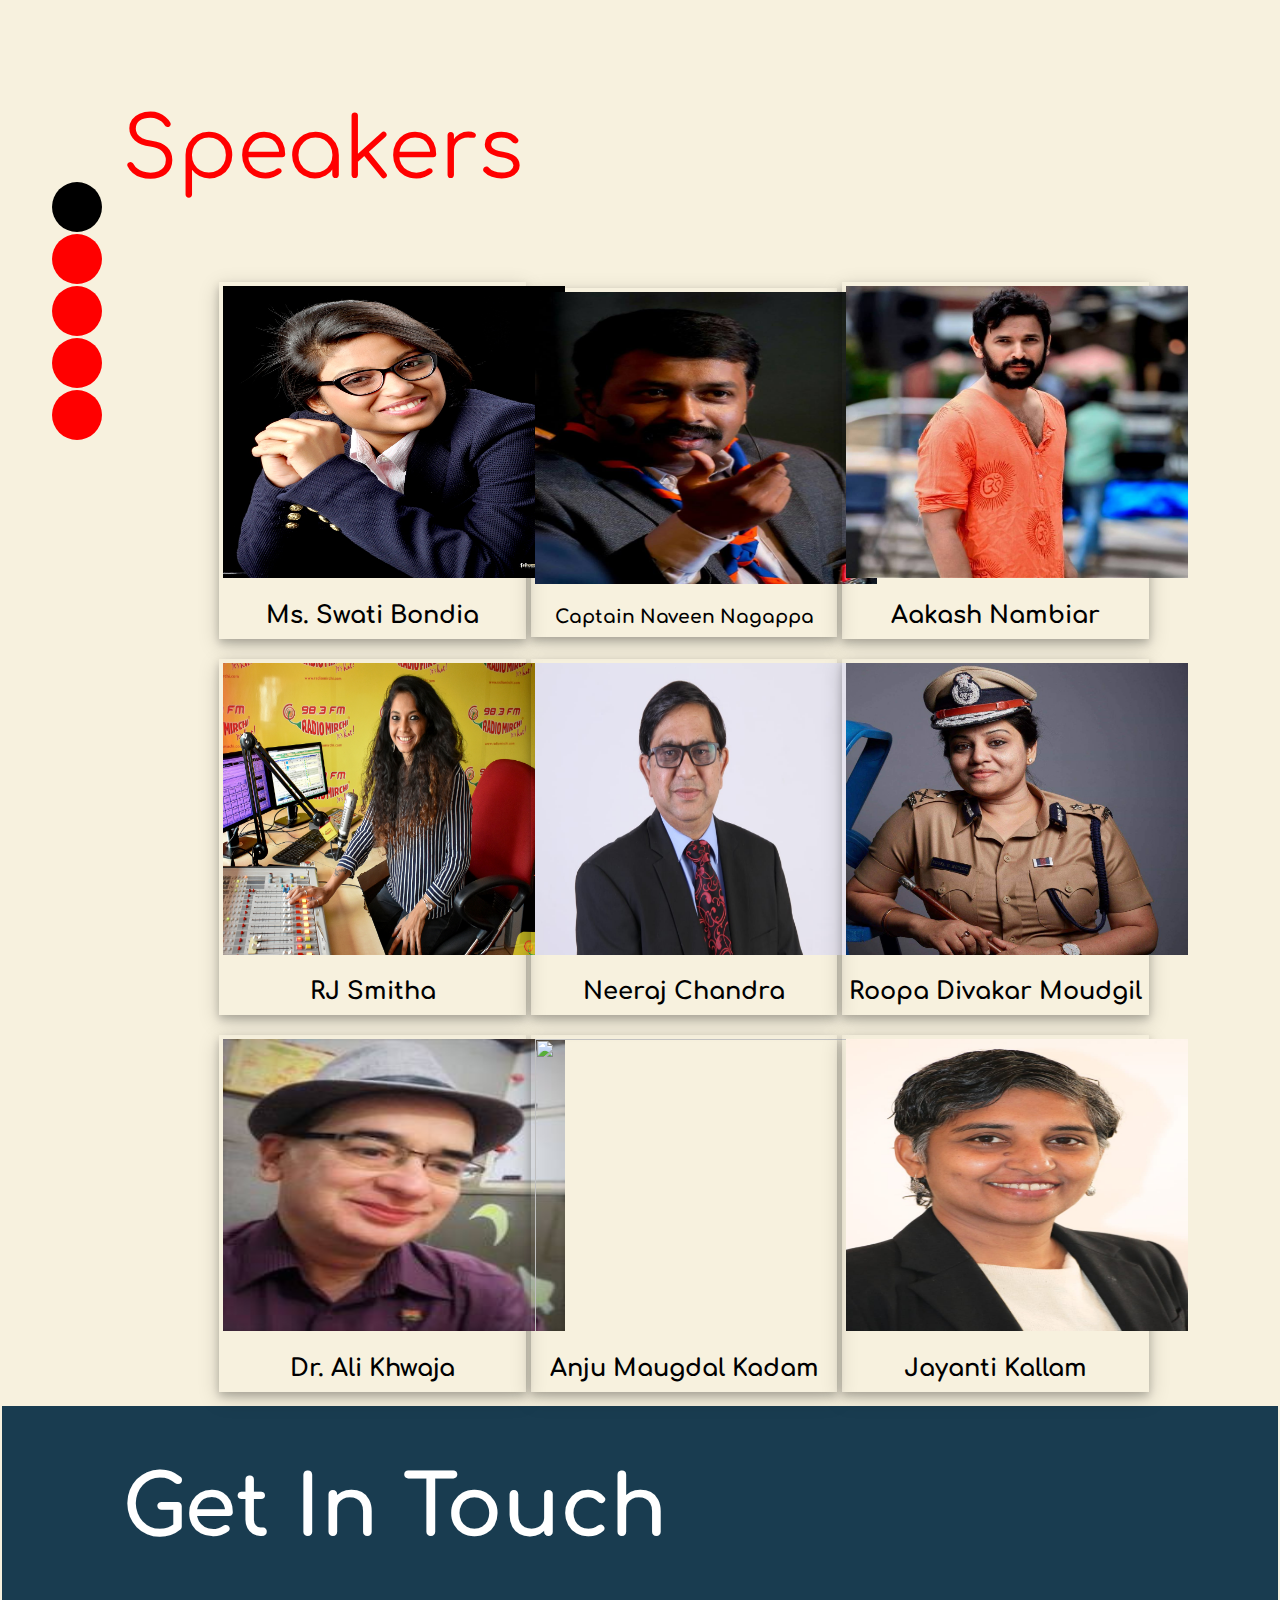
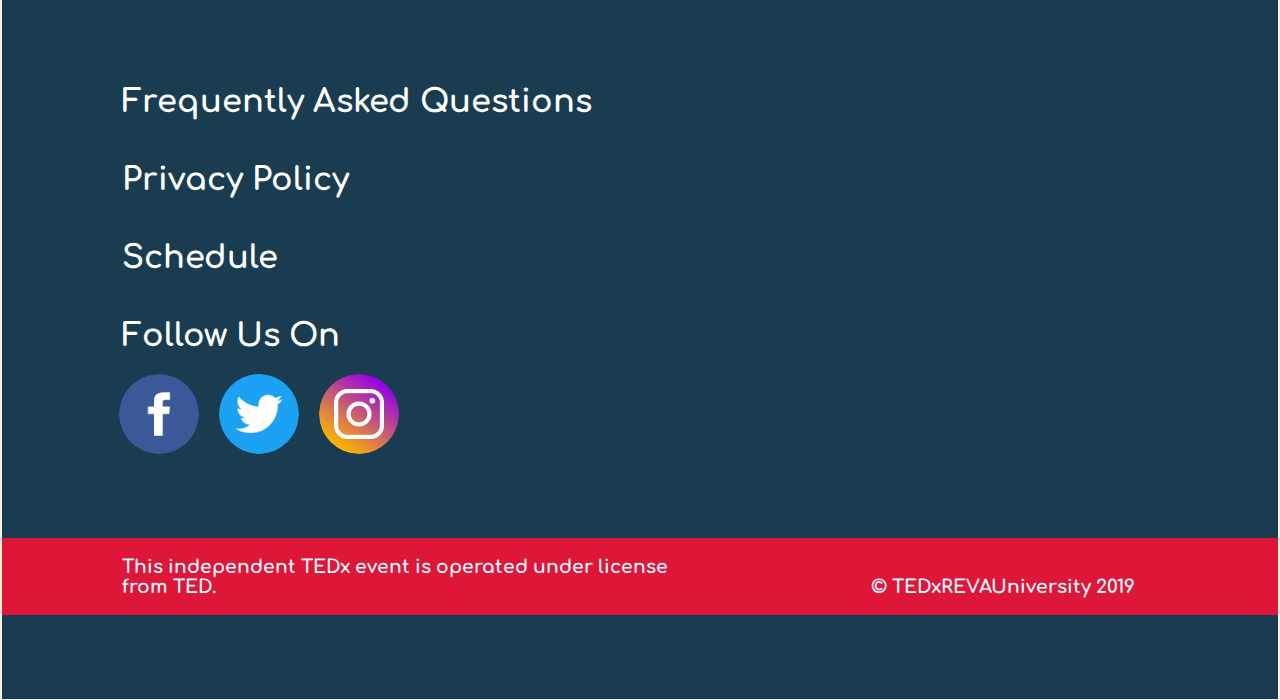
==== speakers.html @ 3bbbbd0c "Aligned Items In Speakers Page" ====
<html>
    <head>
    <meta name="viewport" content="width=device-width, initial-scale=1.0">
    <title>MARS</title>
    <link href="mars.css" rel="stylesheet" type="text/css">
    <link href="extrastyle.css" rel="stylesheet" type="text/css">
    <link href="https://fonts.googleapis.com/css?family=Comfortaa" rel="stylesheet">
    <script>
        var counter=0;
        function sidenavfunc(){
            counter++;
            if(counter%2==0)
                hidesidenav();
            else
                showsidenav();
        }
        function showsidenav(){
            document.getElementById("nav1").style.display=("block");
            document.getElementById("switch").innerHTML=("X");
        }
        function hidesidenav(){
            document.getElementById("nav1").style.display=("none");
            document.getElementById("switch").innerHTML=("=");
        }
    </script>
    </head>
    <body onload="hidesidenav();" style="background:#f7f1de">
        <div class="floatnav">
            <a href="https://www.townscript.com/e/tedxrevauniversity-433121"><button class="floattab booknow">Book Now</button></a>
            <a href="sponsors.html"><button class="floattab">Sponsors</button></a>
            <a href="index.html"><button class="floattab">Home</button></a>
            <a href="team.html"><button class="floattab">Team</button></a>
            <a href="#contact"><button class="floattab">Contact Us</button></a>
        </div>
        <div class="sidenav inverted">
            <div class="row"><span class="left">&nbsp;&nbsp;</span><button id="switch" class="mico inverted left" onclick="sidenavfunc();">=</button>        
            </div>
            <div id="nav1" class="row">
                <a href="sponsors.html"><div class="mtab">Sponsors</div></a>
                <a href="index.html"><div class="mtab" onclick="hidesidenav();">Home</div></a>
                <a href="team.html"><div class="mtab" onclick="hidesidenav();">Team</div></a>
                <a href="#contact"><div class="mtab" onclick="hidesidenav();">Contact Us</div></a>                       
            </div>
        </div>
        <section class="fullscreen" id="speakers"><br>
            <p class="heading padleft red">Speakers</p>
            <div class="col large2"></div>
            <div class="col large3">
                <div class="polaroid">
                    <img src="img/speakers/SwatiBondia.jpg" class="person">
                    <h2 style="text-align:center; padding-bottom: 10px;">Ms. Swati Bondia</h2>
                </div>
            </div>
            <div class="col large3">
                <div class="polaroid">
                    <img src="img/speakers/CaptainNaveen.jpg" class="person">
                    <h3 style="text-align:center; padding-bottom: 10px;">Captain Naveen Nagappa</h3>
                </div>
            </div>
            <div class="col large3">
                <div class="polaroid">
                    <img src="img/speakers/aakash.jpg" class="person">
                    <h2 style="text-align:center; padding-bottom: 10px;">Aakash Nambiar</h2>
                </div>
            </div>


            <div class="col large2"></div>
            <div class="col large3">
                <div class="polaroid">
                    <img src="img/speakers/RJSmitha.PNG" class="person">
                    <h2 style="text-align:center; padding-bottom: 10px;">RJ Smitha</h2>
                </div>
            </div>
            <div class="col large3">
                <div class="polaroid">
                    <img src="img/speakers/neerajchandra.jpeg" class="person">
                    <h2 style="text-align:center; padding-bottom: 10px;">Neeraj Chandra</h2>
                </div>
            </div>
            <div class="col large3">
                <div class="polaroid">
                    <img src="img/speakers/RoopaDivakar.jpeg" class="person">
                    <h2 style="text-align:center; padding-bottom: 10px;">Roopa Divakar Moudgil</h2>
                </div>
            </div>


            <div class="col large2"></div>
            <div class="col large3">
                <div class="polaroid">
                    <img src="img/speakers/dr.alikhwaja.jpeg" class="person">
                    <h2 style="text-align:center; padding-bottom: 10px;">Dr. Ali Khwaja</h2>
                </div>
            </div>
            <div class="col large3">
                <div class="polaroid">
                    <img src="img/speakers/AnjuMaudgalKadam.jpg" class="person">
                    <h2 style="text-align:center; padding-bottom: 10px;">Anju Maugdal Kadam</h2>
                </div>
            </div>
            <div class="col large3">
                <div class="polaroid">
                    <img src="img/speakers/jayanti.jpeg" class="person">
                    <h2 style="text-align:center; padding-bottom: 10px;">Jayanti Kallam</h2>
                </div>
            </div>
        </section>
        

        <section class="fullscreen primary" id="contact">
                <h1 class="heading padleft">Get In Touch</h1>
                <div class="col large6">
                    <a href="faq.pdf"><h1 class="padleft" style="color:#FFF;">Frequently Asked Questions</h1><br></a>
                    <a href="faq.pdf"><h1 class="padleft" style="color:#FFF;">Privacy Policy</h1></a><br>
                    <h1 class="padleft" style="color:#FFF;">Schedule</h1><br>
                    <h1 class="padleft" style="color:#FFF;">Follow Us On</h1><br>
                    <div class="col large2"></div>
                    &nbsp;&nbsp;<div class="col"><img src="img/fb.png" class="followicon" /></div>&nbsp;&nbsp;&nbsp;
                    <div class="col"><img src="img/tw.png" class="followicon" /></div>&nbsp;&nbsp;&nbsp;
                    <div class="col"><img src="img/ig.png" class="followicon" /></div>
                </div>
                <div class="col large6">            
                    <div class="padleft">
                        <iframe src="https://www.google.com/maps/embed?pb=!1m14!1m8!1m3!1d15542.89373821591!2d77.6346617!3d13.1166989!3m2!1i1024!2i768!4f13.1!3m3!1m2!1s0x0%3A0xdee225fe28f600f6!2sREVA+University!5e0!3m2!1sen!2sin!4v1522677320198" style="border: none; border-radius:10px; height: 50%; width: 100%; " allowfullscreen="yes"></iframe>
                     </div>
                </div><br><br><br><br>
                <div class="alert" style="margin-top:2%">
                <div class="col large7">
                        <h3 style="color: aliceblue" class="padleft">This independent TEDx event is operated under license from TED.</h3>
                </div>
                <div class="col large4">
                        <h3 style="color: aliceblue" class="padleft">&copy; TEDxREVAUniversity 2019</h3>
                </div>
                </div>
        </section>
        <a href="https://www.townscript.com/e/tedxrevauniversity-433121"><img class="bnbut" src="img/tick.png" /></a>


        
    </body>
</html>
---- mars.css ----
*{
    box-sizing: border-box;
    transition: 300ms;
    font-family: 'Comfortaa', cursive;
}

body{ background: #fdfde8; }

.inverted{background: #000; color: #FFF;}
.primary{ background: #193c50; color: #ffe100; }
.secondary{ background: #26a69a; color: #ffe100; }
.alert{ background: #de1738; color: #fff; }
.success{ background: #008000; color: #FFF; }
.fullscreen{
    width: 101%;
    min-height: 101%;
    margin: -0.5%;
}

.right{float: right;}
.left{float: left;}
.row{
    margin-left: auto;
    margin-right: auto;
    width: 96%;
    overflow-y: hidden;
}

.col{display: inline-block;}

@media (max-width: 500px) {
    .large1,.large2,.large3,.large4,.large5,.large6,.large7,.large8,.large9,.large10,.large11,.large12{width: 100%; }
    .fullscreen{
        min-width: 104%;
        height: auto;
        margin:-2%;
    }
}

@media (min-width: 501px) and (max-width: 1000px) {
    .row{display: flex;}
    .large1,.large2{width: 15%; flex: 0;}
    .large3,.large4{width: 30%; }
    .large5,.large6{width: 45%; }
    .large7,.large8{width: 60%; }
    .large9,.large10{width: 85%; }
    .large11,.large12{width: 95%; }
}

@media (min-width: 1000px) {
    .row{display: flex;}
    .large1{width: 8.33333%; }
    .large2{width: 16.66667%; }
    .large3{width: 24%; }
    .large4{width: 30%; }
    .large5{width: 41.66667%; }
    .large6{width: 48%; }
    .large7{width: 58.33333%; }
    .large8{width: 66.66667%; }
    .large9{width: 73%; }
    .large10{width: 83.33333%; }
    .large11{width: 91.66667%; }
    .large12{width: 96%; }
}


label{
    font-weight: 600;
}

input[type=text],input[type=number],input[type=password]{
    border-top: none;
    border-left: none;
    border-right: none;
    border-bottom: 2px solid #193c50;
    width: 80%;
    font-size: 20px;
    background: transparent;
}

input[type=text]:focus,input[type=number]:focus,input[type=password]:focus{
    background: transparent;
    border-bottom: 2px solid #ffe100;
}

select{
    border-top: none;
    border-left: none;
    border-right: none;
    border-bottom: 2px solid #193c50;
    font-size: 16px;
    background: transparent;
}
select.date{ width: 60px; }
select.month{ width: 80px; }
select.year{ width: 65px; }

.check{
    display: block;
    position: relative;
    user-select: none;
}

.check input{
    z-index: 1;
    opacity: 0;
    position: absolute;
    cursor: pointer;
    width: 22px;
    height: 22px;
}

.checkmark{
    color: transparent;
    z-index: 0;
    display: inline-block;
    position: absolute;
    width: 25px;
    height: 25px;
    border: 2px solid #193c50;
}

.check input:checked ~ .checkmark{
    background: #193c50;
    color: #ffe100;
    font-weight: bold;
    border: 2px solid #ffe100;
}

.radiomark{
    color: transparent;
    z-index: 0;
    display: inline-block;
    position: absolute;
    width: 25px;
    height: 25px;
    border-radius: 90px;
    border: 2px solid #193c50;
}

.check input:checked ~ .radiomark{
    background: #193c50;
    color: #ffe100;
    font-weight: bold;
    border: 2px solid #ffe100;
}

.switch{
    width: 50px;
    height: 25px;
    background: #eee;
    border: 2px solid #193c50;
}

.switch input{
    z-index: 1;
    opacity: 0;
    position: absolute;
    cursor: pointer;
    width: 48px;
}

.toggle{
    position: absolute;
    background: #ffe100;
    z-index: 0;
    display: inline-block;
    width: 20px;
    height: 18px;
    margin-top: 1px;
    margin-left: 1px;
}

.switch input:checked ~ .toggle{
    background: #193c50;
    transform: translateX(22px);
}

button{
    border: none;
    border-radius: 3px;
    display: block;
}
button.primary:focus{
    border: 2px dashed #193c50 ;
    background: #26a69a ;
    color: #000 ;
}
button.secondary:focus{
    border: 2px dashed #000 ;
    color: #000 ;
    background: #ffe100 ;
}
button.alert:hover{
  border: 2px solid red;
  background: #FFF;
  color: red;
}

.small{ min-width: 80px; height: 40px; font-size: 16px;}
.large{ min-width: 160px; height: 80px; font-size: 32px;}
.circular{ border-radius: 90px;}

.tab{
    border-radius: 0;
    border: none;
    width:100px;
    height: 50px;
    font-size: 24px;
}
.tab:hover{
    border: 2px dashed #ffe100;
}
.tab.active{
    background: #ffe100;
    color: #000;
}
button.primary.tab:focus{
    background: #ffe100;
    color: #000;
}
.floattab{
    border-radius: 360px;
    border: none;
    height: 50px;
    font-size: 4px;
    min-width: 50px;
    background: red;
    color: red;
    margin: 2px;
}
.floattab.booknow{
    background: #000;
    color: #000;
}
.floattab:hover{
    font-size: 24px;
    color: wheat;
    box-shadow: 0 4px 8px 0 rgba(0, 0, 0, 0.2), 0 6px 20px 0 rgba(0, 0, 0, 0.19);
}
@media (min-width: 700px) {
    .topnav{
        position: fixed;
        top:0;
        z-index: 9;
        margin-left: -1%;
        width: 100.38%;
        background: transparent;
        height: 60px;
        padding-top: 5px;
    }
    .tab.menu{color: #FFF;}
    .sidenav{display: none;}
    .floatnav{
        position : fixed;
        z-index: 2;
        left: 50px;
        top: 20%;
    }
}
@media (max-width: 700px) {
    .topnav,.floatnav{display: none;}
    li{ list-style-type: none; }
    .sidenav{
        position: fixed;
        top:0;
        z-index: 9;
        margin-left: -2.5%;
        width: 100.5%;
    }
    .mico{
        width: 50px;
        height: 50px;
        margin-right: 2%;
        background: transparent;
    }
    .mico input{
    z-index: 1;
    opacity: 0;
    position: absolute;
    cursor: pointer;
    width: 50px;
    height: 50px;
    }
    #nav1{
        display: none;
        padding: 20px;
        font-size: 28px;
        padding-bottom: 100%;
        text-align: center;
    }
    .mtab{
        padding: 5px;
    }
}

.xlarge{
    min-width: 250px;
    height: 80px;
    font-size: 36px;
}

.center{
    display: block;
    margin: auto;
}
.followicon{
    width: 80px;
    height: 80px;
    border-radius: 100%;

}
a,a:visited,a:active{color:initial; text-decoration:none;}

.polaroid{
    display: block;
    margin: auto;
    width: 100%;
    box-shadow: 0 4px 8px 0 rgba(0, 0, 0, 0.2), 0 6px 20px 0 rgba(0, 0, 0, 0.19);
}
.polaroid:hover{
    box-shadow: 0 8px 16px 0 rgba(0, 0, 0, 0.2), 0 12px 40px 0 rgba(0, 0, 0, 0.19);
}
.person{
    height: 300px;
    width: 350px;
    display: block;
    margin: auto;
    padding: 4px;
}
.name{
    padding: 4px;
    display: inline;
    margin: 4px;
}
.name:hover{
    background: red;
    color: #FFF;
}
.overlaycontainer:hover .overlay{
    display: block;
    opacity: 1;
    transition: 300ms;
}
.overlaycontainer{
  height:300px;
  width: 350px;
  position: relative;
}
.overlay{
  opacity: 0;
  position: absolute;
  left:0;
  right: 0;
  top:0;
  bottom: 0;
  background: #000;
  color: #FFF;
  width: inherit;
  height: inherit;
  transition: 300ms;
}
.modalcontainer{
    height: 100%;
    width: 100%;
    position: fixed;
    top: 0;
    left: 0;
    z-index: 10;
    background: #000;
    color: #FFF;
    display: none;
}
.modal{
  position: absolute;
  left:0;
  right: 0;
  top:0;
  bottom: 0;
  background: #000;
  color: #FFF;
  width: 80%;
  height: 88%;
  margin: auto;
  transition: 300ms;
}
---- extrastyle.css ----
.padleft{
        margin-left: 120px;
        display: inline-block;
        width: 80%;
    }
    .heading{
        font-size: 84px;
        color: #FFF;
        display: inline-block;
    }        
    .date{
        border: #FFF solid 4px;
        color: white;
        font-size: 48px;
        width: 500px;
        text-align: center;
    }

@media (max-width: 700px) {
    .bnbut{
        position: fixed;
        bottom: 40px;
        right: 20px;
        background: red;
        border-radius: 100%;
        height:80px;
        width:80px;
    }
    .date{
        border: #FFF solid 4px;
        color: white;
        font-size: 28px;
        width: 60%;
        text-align: center;
    }    
    .padleft{
        margin-left: 10px;
    }
    .heading{
        font-size: 36px;
        color: #FFF;
        display: inline-block;
    }
}
.bnbut{display: none;}
    #home{
    background: url('img/ted1.jpg');
    background-attachment: fixed;
    height: 104%;
}
.heading.red{
    color: red;
}
.description{
    font-size: 24px;
}
.slideshow-container {
    position: relative;
  }
  
  /* Slides */
  .mySlides {
    display: none;
  }
  
  /* Next & previous buttons */
  .prev, .next {
    cursor: pointer;
    position: absolute;
    top: 50%;
    width: auto;
    margin-top: -30px;
    padding: 16px;
    color: #888;
    font-weight: bold;
    font-size: 20px;
    border-radius: 0 3px 3px 0;
    user-select: none;
  }
  
  /* Position the "next button" to the right */
  .next {
    position: absolute;
    right: 0;
    border-radius: 3px 0 0 3px;
    background: #000;
    color: red;
  }
  
  /* On hover, add a black background color with a little bit see-through */
  .prev:hover, .next:hover {
    background-color: #000;
    color: red;
  }
  
  /* The dot/bullet/indicator container */
  .dot-container {
    text-align: center;
    padding: 20px;
  }
  
  /* The dots/bullets/indicators */
  .dot {
    cursor: pointer;
    height: 15px;
    width: 15px;
    margin: 0 2px;
    background-color: #bbb;
    border-radius: 50%;
    display: inline-block;
    transition: background-color 0.6s ease;
  }
  
  /* Add a background color to the active dot/circle */
  .active, .dot:hover {
    background-color: #717171;
  }
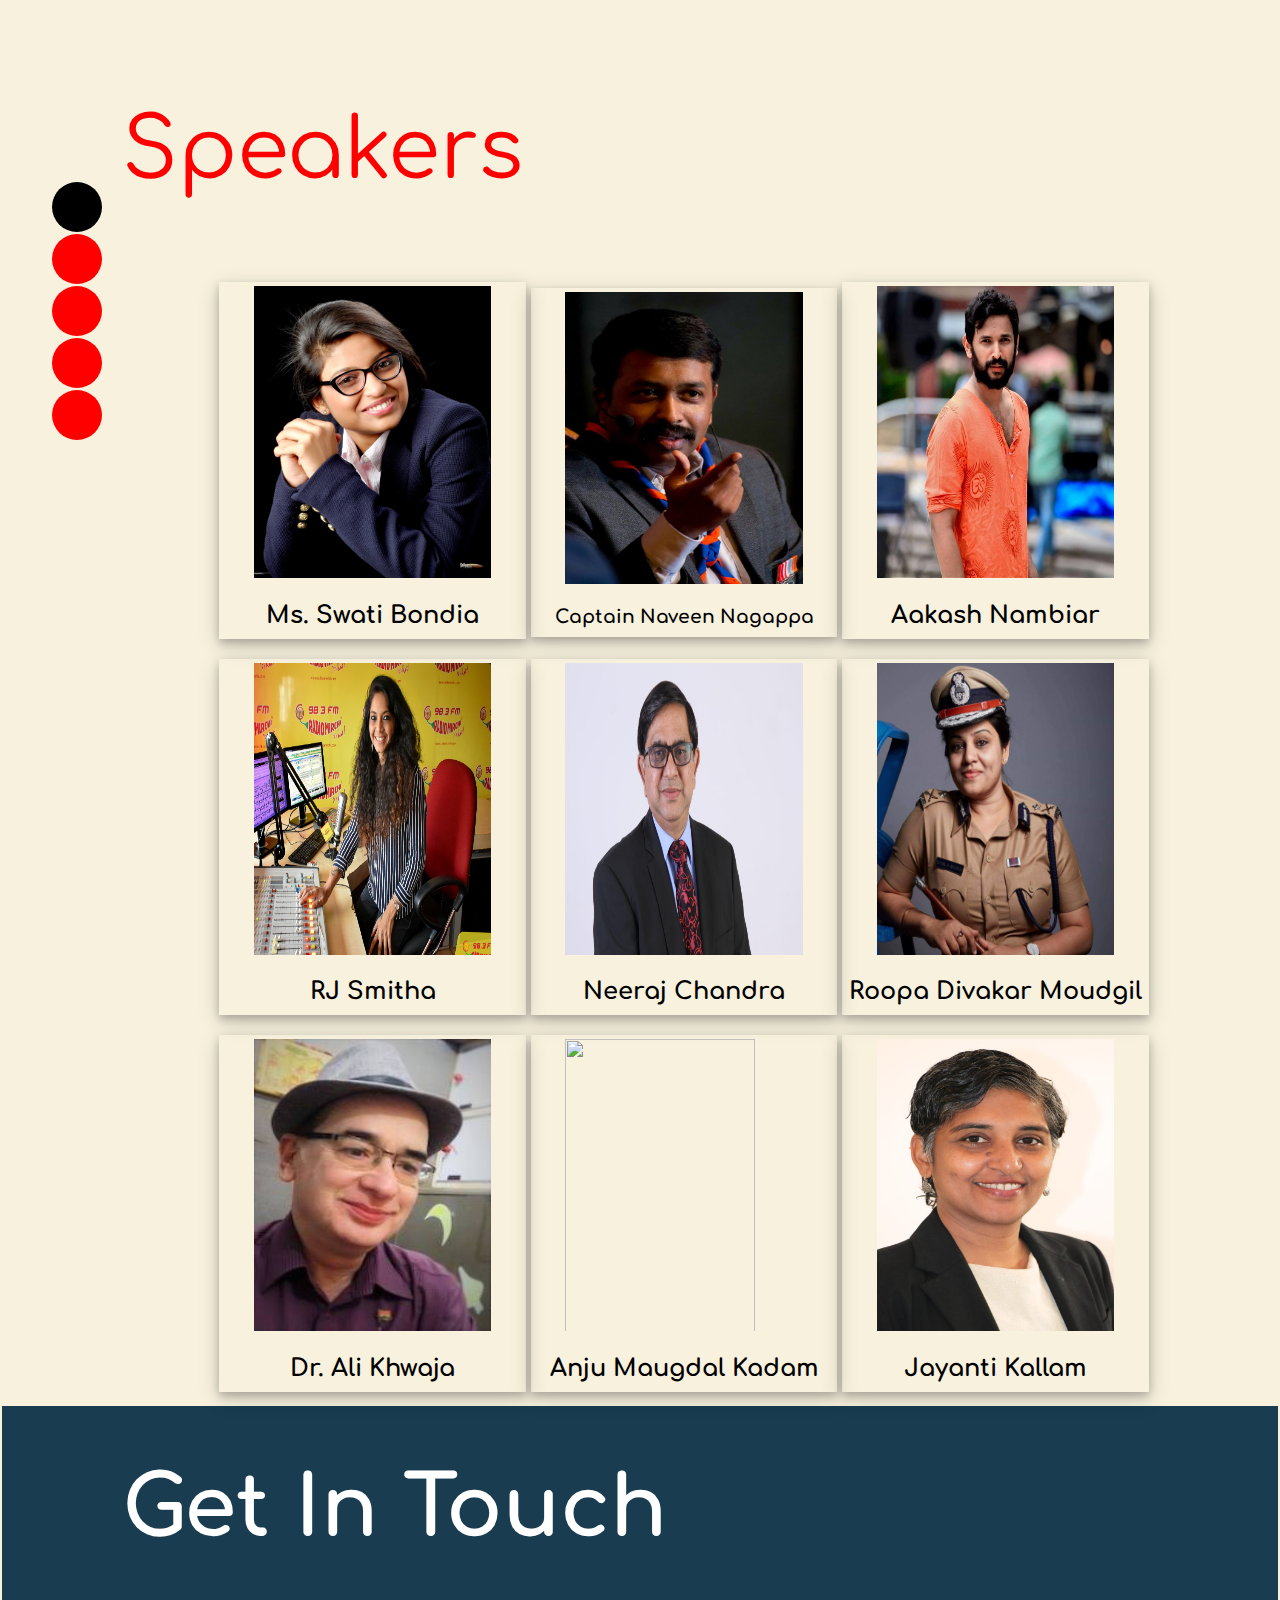
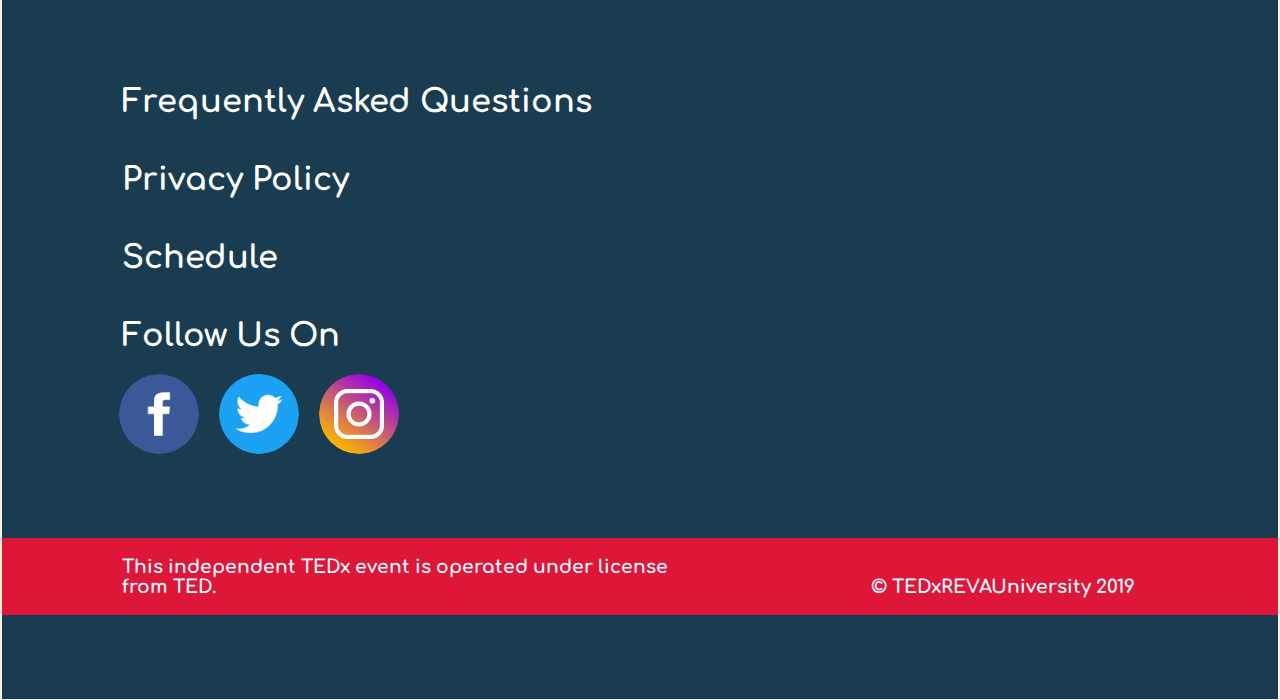
==== commit 225b9aa8: "Updated Title Of Webpages" ====
--- a/speakers.html
+++ b/speakers.html
@@ -1,7 +1,7 @@
 <html>
     <head>
     <meta name="viewport" content="width=device-width, initial-scale=1.0">
-    <title>MARS</title>
+    <title>TEDxREVAUniversity</title>
     <link href="mars.css" rel="stylesheet" type="text/css">
     <link href="extrastyle.css" rel="stylesheet" type="text/css">
     <link href="https://fonts.googleapis.com/css?family=Comfortaa" rel="stylesheet">
@@ -33,7 +33,7 @@
             <a href="#contact"><button class="floattab">Contact Us</button></a>
         </div>
         <div class="sidenav inverted">
-            <div class="row"><span class="left">&nbsp;&nbsp;</span><button id="switch" class="mico inverted left" onclick="sidenavfunc();">=</button>        
+            <div class="row"><span class="left">&nbsp;&nbsp;</span><button id="switch" style="font-size:28px;" class="mico inverted left" onclick="sidenavfunc();">=</button>        
             </div>
             <div id="nav1" class="row">
                 <a href="sponsors.html"><div class="mtab">Sponsors</div></a>
--- a/mars.css
+++ b/mars.css
@@ -34,6 +34,7 @@
         min-width: 104%;
         height: auto;
         margin:-2%;
+        padding: 15px;
     }
 }
 
@@ -323,7 +324,7 @@
 }
 .person{
     height: 300px;
-    width: 350px;
+    width: 80%;
     display: block;
     margin: auto;
     padding: 4px;
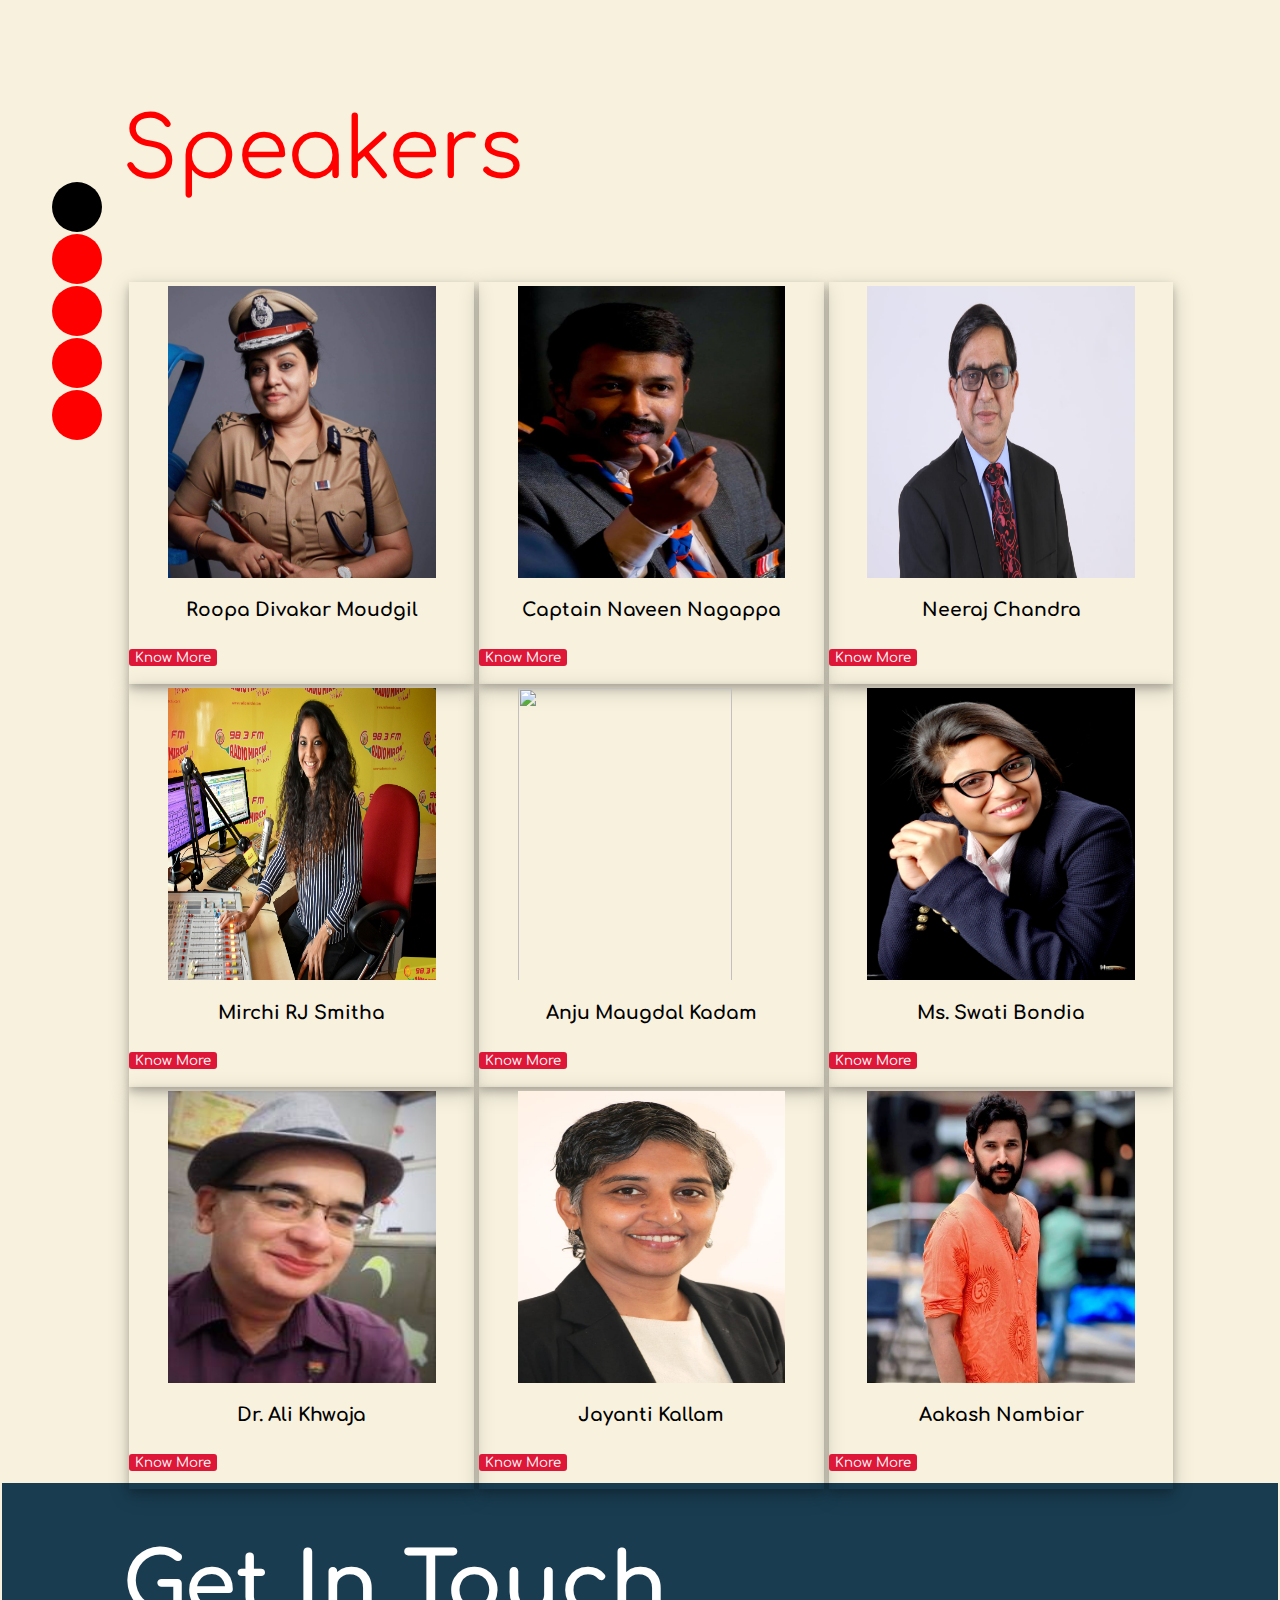
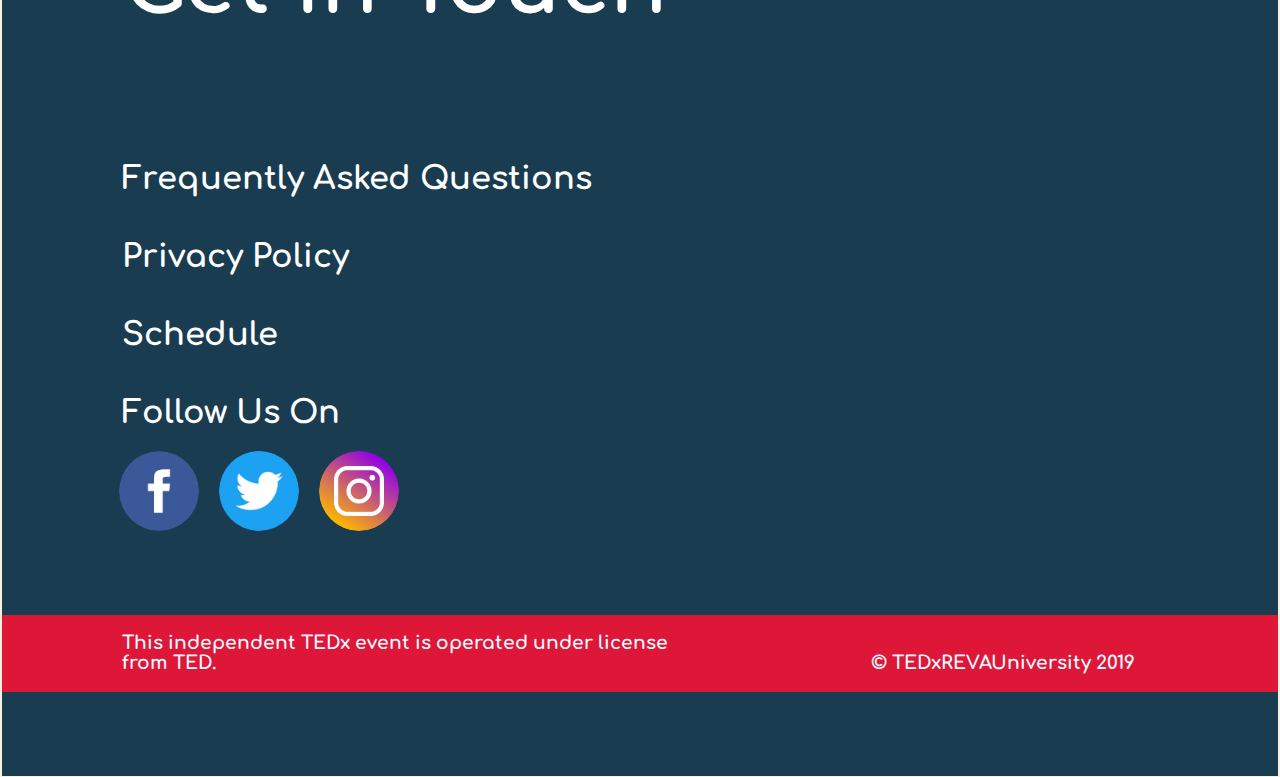
==== commit 61cae2c2: "Updated Links and added Landing Page" ====
--- a/speakers.html
+++ b/speakers.html
@@ -1,5 +1,6 @@
 <html>
     <head>
+    <link rel="shortcut icon" href="ted.png"/>
     <meta name="viewport" content="width=device-width, initial-scale=1.0">
     <title>TEDxREVAUniversity</title>
     <link href="mars.css" rel="stylesheet" type="text/css">
@@ -23,90 +24,101 @@
             document.getElementById("switch").innerHTML=("=");
         }
     </script>
+    <script src="speakersinfo.js"></script>
     </head>
     <body onload="hidesidenav();" style="background:#f7f1de">
         <div class="floatnav">
             <a href="https://www.townscript.com/e/tedxrevauniversity-433121"><button class="floattab booknow">Book Now</button></a>
             <a href="sponsors.html"><button class="floattab">Sponsors</button></a>
-            <a href="index.html"><button class="floattab">Home</button></a>
+            <a href="home.html"><button class="floattab">Home</button></a>
             <a href="team.html"><button class="floattab">Team</button></a>
             <a href="#contact"><button class="floattab">Contact Us</button></a>
         </div>
         <div class="sidenav inverted">
-            <div class="row"><span class="left">&nbsp;&nbsp;</span><button id="switch" style="font-size:28px;" class="mico inverted left" onclick="sidenavfunc();">=</button>        
+            <div class="row"><span class="left">&nbsp;&nbsp;</span><button id="switch" style="font-size:28px;" class="mico inverted left" onclick="sidenavfunc();">=</button>
             </div>
             <div id="nav1" class="row">
                 <a href="sponsors.html"><div class="mtab">Sponsors</div></a>
-                <a href="index.html"><div class="mtab" onclick="hidesidenav();">Home</div></a>
+                <a href="home.html"><div class="mtab" onclick="hidesidenav();">Home</div></a>
                 <a href="team.html"><div class="mtab" onclick="hidesidenav();">Team</div></a>
-                <a href="#contact"><div class="mtab" onclick="hidesidenav();">Contact Us</div></a>                       
+                <a href="#contact"><div class="mtab" onclick="hidesidenav();">Contact Us</div></a>
             </div>
         </div>
         <section class="fullscreen" id="speakers"><br>
             <p class="heading padleft red">Speakers</p>
-            <div class="col large2"></div>
-            <div class="col large3">
+
+            <div style="display:block; margin-left:auto; width: 90%;">
+                <div class="col large4">
+                    <div class="polaroid">
+                        <img src="img/speakers/RoopaDivakar.jpeg" class="person">
+                        <h3 style="text-align:center; padding-bottom: 10px;">Roopa Divakar Moudgil</h3>
+                        <button class="alert" onclick="openmodal1()">Know More</button><br>
+                    </div>
+                </div>
+                <div class="col large4">
+                    <div class="polaroid">
+                        <img src="img/speakers/CaptainNaveen.jpg" class="person">
+                        <h3 style="text-align:center; padding-bottom: 10px;">Captain Naveen Nagappa</h3>
+                        <button class="alert" onclick="openmodal2()">Know More</button><br>
+                    </div>
+                </div>
+                <div class="col large4">
+                    <div class="polaroid">
+                        <img src="img/speakers/neerajchandra.jpeg" class="person">
+                        <h3 style="text-align:center; padding-bottom: 10px;">Neeraj Chandra</h3>
+                        <button class="alert" onclick="openmodal3()">Know More</button><br>
+                    </div>
+                </div>
+
+
+                <div class="col large4">
+                    <div class="polaroid">
+                        <img src="img/speakers/RJSmitha.PNG" class="person">
+                        <h3 style="text-align:center; padding-bottom: 10px;">Mirchi RJ Smitha</h3>
+                        <button class="alert" onclick="openmodal4()">Know More</button><br>
+                    </div>
+                </div>
+                <div class="col large4">
+                    <div class="polaroid">
+                        <img src="img/speakers/AnjuMaudgalKadam.jpg" class="person">
+                        <h3 style="text-align:center; padding-bottom: 10px;">Anju Maugdal Kadam</h3>
+                        <button class="alert" onclick="openmodal5()">Know More</button><br>
+                    </div>
+                </div>
+              <div class="col large4">
                 <div class="polaroid">
                     <img src="img/speakers/SwatiBondia.jpg" class="person">
-                    <h2 style="text-align:center; padding-bottom: 10px;">Ms. Swati Bondia</h2>
-                </div>
-            </div>
-            <div class="col large3">
-                <div class="polaroid">
-                    <img src="img/speakers/CaptainNaveen.jpg" class="person">
-                    <h3 style="text-align:center; padding-bottom: 10px;">Captain Naveen Nagappa</h3>
-                </div>
-            </div>
-            <div class="col large3">
+                    <h3 style="text-align:center; padding-bottom: 10px;">Ms. Swati Bondia</h3>
+                    <button class="alert" onclick="openmodal6()">Know More</button><br>
+                </div>
+            </div>
+
+
+            <div class="col large4">
+                <div class="polaroid">
+                    <img src="img/speakers/dr.alikhwaja.jpeg" class="person">
+                    <h3 style="text-align:center; padding-bottom: 10px;">Dr. Ali Khwaja</h3>
+                    <button class="alert" onclick="openmodal7()">Know More</button><br>
+                </div>
+            </div>
+            <div class="col large4">
+                <div class="polaroid">
+                    <img src="img/speakers/jayanti.jpeg" class="person">
+                    <h3 style="text-align:center; padding-bottom: 10px;">Jayanti Kallam</h3>
+                    <button class="alert" onclick="openmodal8()">Know More</button><br>
+                </div>
+            </div>
+            <div class="col large4">
                 <div class="polaroid">
                     <img src="img/speakers/aakash.jpg" class="person">
-                    <h2 style="text-align:center; padding-bottom: 10px;">Aakash Nambiar</h2>
-                </div>
-            </div>
-
-
-            <div class="col large2"></div>
-            <div class="col large3">
-                <div class="polaroid">
-                    <img src="img/speakers/RJSmitha.PNG" class="person">
-                    <h2 style="text-align:center; padding-bottom: 10px;">RJ Smitha</h2>
-                </div>
-            </div>
-            <div class="col large3">
-                <div class="polaroid">
-                    <img src="img/speakers/neerajchandra.jpeg" class="person">
-                    <h2 style="text-align:center; padding-bottom: 10px;">Neeraj Chandra</h2>
-                </div>
-            </div>
-            <div class="col large3">
-                <div class="polaroid">
-                    <img src="img/speakers/RoopaDivakar.jpeg" class="person">
-                    <h2 style="text-align:center; padding-bottom: 10px;">Roopa Divakar Moudgil</h2>
-                </div>
-            </div>
-
-
-            <div class="col large2"></div>
-            <div class="col large3">
-                <div class="polaroid">
-                    <img src="img/speakers/dr.alikhwaja.jpeg" class="person">
-                    <h2 style="text-align:center; padding-bottom: 10px;">Dr. Ali Khwaja</h2>
-                </div>
-            </div>
-            <div class="col large3">
-                <div class="polaroid">
-                    <img src="img/speakers/AnjuMaudgalKadam.jpg" class="person">
-                    <h2 style="text-align:center; padding-bottom: 10px;">Anju Maugdal Kadam</h2>
-                </div>
-            </div>
-            <div class="col large3">
-                <div class="polaroid">
-                    <img src="img/speakers/jayanti.jpeg" class="person">
-                    <h2 style="text-align:center; padding-bottom: 10px;">Jayanti Kallam</h2>
-                </div>
-            </div>
+                    <h3 style="text-align:center; padding-bottom: 10px;">Aakash Nambiar</h3>
+                    <button class="alert" onclick="openmodal9()">Know More</button><br>
+                </div>
+            </div>
+          </div>
+
         </section>
-        
+
 
         <section class="fullscreen primary" id="contact">
                 <h1 class="heading padleft">Get In Touch</h1>
@@ -120,7 +132,7 @@
                     <div class="col"><img src="img/tw.png" class="followicon" /></div>&nbsp;&nbsp;&nbsp;
                     <div class="col"><img src="img/ig.png" class="followicon" /></div>
                 </div>
-                <div class="col large6">            
+                <div class="col large6">
                     <div class="padleft">
                         <iframe src="https://www.google.com/maps/embed?pb=!1m14!1m8!1m3!1d15542.89373821591!2d77.6346617!3d13.1166989!3m2!1i1024!2i768!4f13.1!3m3!1m2!1s0x0%3A0xdee225fe28f600f6!2sREVA+University!5e0!3m2!1sen!2sin!4v1522677320198" style="border: none; border-radius:10px; height: 50%; width: 100%; " allowfullscreen="yes"></iframe>
                      </div>
@@ -134,9 +146,97 @@
                 </div>
                 </div>
         </section>
-        <a href="https://www.townscript.com/e/tedxrevauniversity-433121"><img class="bnbut" src="img/tick.png" /></a>
-
-
-        
+        <a href="https://www.townscript.com/e/tedxrevauniversity-433121"><img class="bnbut polaroid" src="img/tick.png" /></a>
+
+
+          <div class="modalcontainer" id="mod1">
+            <div class="modal"><button class="alert right small" onclick="closemodal1();">X</button>
+              <br><br><h2 style="text-align:center">Roopa Divakar Moudgil</h2>
+              <p>
+                  Roopa Divakar Moudgil, commonly known as D. Roopa, is an Indian Police Service (IPS) officer from Davanagere, Karnataka. She is the first woman to become an Indian Police Service (IPS) official in Karnataka. She is currently the Inspector- General of Police, the second highest-ranked officer in hierarchy in Bangalore and Karnataka. She is also Additional Commandant General, Home Guards & Ex-Officio Additional Director, Civil defence, in Bengaluru. She was previously posted as Commissioner for Traffic and Road Safety in Karnataka and prior to that as Deputy Inspector General of Prisons.
+              </p>
+            </div>
+          </div>
+
+          <div class="modalcontainer" id="mod2">
+            <div class="modal"><button class="alert right small" onclick="closemodal2();">X</button>
+              <br><br><h2 style="text-align:center">Capt. Naveen Nagappa</h2>
+              <p>
+                  Capt. Naveen Nagappa is a graduate in Mechanical Engineering from Babuji Institute of Engineering and Technology, Davangere. After his training at Indian Military Academy, Dehradun, he joined 13 Battalion of J&K Rifles during 1999. With just 6 months of service behind him he lead a team of 120 soldiers to fight the enemy at point 4875. He had to fight the enemy in biting cold without food or water for more than 60 hrs. During the final assault he got severely injured by enemy grenade sustaining injuries to both his legs. After 21 months of hospitalisation and 8 major surgeries he was declared medically unfit to serve. Currently he is engaged in motivating the youth towards nationalism and patriotism. He provides counselling to the youth to join the defence forces. He is also involved in welfare of Martyr families. ￼
+              </p>
+            </div>
+          </div>
+
+          <div class="modalcontainer" id="mod3">
+            <div class="modal"><button class="alert right small" onclick="closemodal3();">X</button>
+              <br><br><h2 style="text-align:center">Neeraj Chandra</h2>
+              <p>
+                  Neeraj Chandra is an alumnus of IIM Ahmedabad and an Electrical Engineer from IIT Kanpur. Neeraj started his career with Unilever in India where he held several positions in Sales and Marketing over a period of 20 years reaching the position of Regional Brand Director for Asia. Neeraj then moved as the VP & Chief Operations Officer for Britannia where he built new benefit spaces, new brands, and big new channels, successfully tripling the businesses to a billion dollars. Thereafter, he moved to Emami as the CEO – Consumer Care Division. Neeraj has a passion for creating large new businesses and brands.
+              </p>
+            </div>
+          </div>
+
+          <div class="modalcontainer" id="mod4">
+            <div class="modal"><button class="alert right small" onclick="closemodal4();">X</button>
+              <br><br><h2 style="text-align:center">Mirchi RJ Smitha</h2>
+              <p>
+                  She started off as an on-AIR RJ and went on to become a popular voice within a short span of time. Following this, the lady took a hiatus from Indian shores and moved to the US where she continued to engage herself with community radio shows. Currently, She can be spotted every Monday to Saturday from 7:00 AM to 12:00 - “Hi Bengaluru” featuring on Mirchi 98.3
+              </p>
+            </div>
+          </div>
+
+          <div class="modalcontainer" id="mod5">
+            <div class="modal"><button class="alert right small" onclick="closemodal5();">X</button>
+              <br><br><h2 style="text-align:center">Anju Maudgal Kadam</h2>
+              <p>
+                  Anju Maudgal Kadam co-founded the #100SareePact in 2015. While lamenting all the sarees they had kept buried in their closets, they decided to wear a hundred sarees a year to re-live all that they had associated with the same sarees. The pact has since then taken her places, including recently to a TED talk #NayiSoch hosted by none other than Shahrukh Khan.
+              </p>
+            </div>
+          </div>
+
+          <div class="modalcontainer" id="mod6">
+            <div class="modal"><button class="alert right small" onclick="closemodal6();">X</button>
+              <br><br><h2 style="text-align:center">Swati Bondia</h2>
+              <p>
+                  Founder and Director of Clap (Centre for learning and Advanced Practice) is a Social entrepreneur from Odisha. She started her first venture as OM Shanti Traders, at the age of 18 in Bangalore. She started her second venture CLAP which emerged as the leading career mapping organisation in the country with clientele diversing over 5 countries. She has received “Woman of the Year” award in the year 2016 and 2018. She is the awardee of the prestigious “Sevak of the Year” by sevak foundation. She is the only selected participant from SAARC nations for UN funded Bottom of the Pyramid Challenge at Bogota Colombia.
+              </p>
+            </div>
+          </div>
+
+          <div class="modalcontainer" id="mod7">
+            <div class="modal"><button class="alert right small" onclick="closemodal7();">X</button>
+              <br><br><h2 style="text-align:center">Dr. Ali Khwaja</h2>
+              <p>
+                  Dr. Ali Khwaja is the Chairman and principal faculty of Banjara Academy. Since more than three decades, he has been conducting training programs and workshops for most prestigious Government and private organisations and is in great demand all over the country by wide range of Institutions. Twenty years ago, he devised a unique program to teach people from all walks of life and of ages, the human skills of counselling and emotional support across the Indian Community. This course has no text book, curriculum or theory, but has touched the hearts of thousands who have not only improved their life significantly, but are consistently reaching out to many others not only in India but also in other countries.
+              </p>
+            </div>
+          </div>
+
+          <div class="modalcontainer" id="mod8">
+            <div class="modal"><button class="alert right small" onclick="closemodal8();">X</button>
+              <br><br><h2 style="text-align:center">Jayanthi Kallam</h2>
+              <p>
+                  Jayanthi Kallam is the co-founder and executive director of ARRC (Avian and Reptile Rehabilitation Centre) operating in Bangalore, India. A computer engineer by profession, she has worked in the United States across many industrial sectors, while simultaneously pursuing an MBA degree from Leonard Stern School of Business,New York University. She graduated with distinction as a Stern scholar and undertook management roles in the IT/Financial Services sectors in New York City.
+              </p>
+            </div>
+          </div>
+
+          <div class="modalcontainer" id="mod9">
+            <div class="modal"><button class="alert right small" onclick="closemodal9();">X</button>
+              <br><br><h2 style="text-align:center">Aakash Nambiar</h2>
+              <p>
+                  Ultra Marathon runner, Barefoot runner, Cyclist, Pinkathon Ambassdor, Bharat Beard Club Ambassdor. He is also a Freelance Marathon Organiser and had participated in several 10kms, 21kms, 42kms, Goa to Gokarna (145 kms), Bangalore to Mysore (145 kms), Una to Dharamshala (120 kms), and cycled from Chikmagalur to Udupi (600 kms) in 7 Days.He has raised funds for various causes through running.
+              </p>
+            </div>
+          </div>
+
+          <div class="modalcontainer" id="mod10">
+            <div class="modal"><button class="alert right small" onclick="closemodal10();">X</button>
+              <br><br><h2 style="text-align:center">MODAL</h2>
+              <p></p>
+            </div>
+          </div>
+
+
     </body>
 </html>
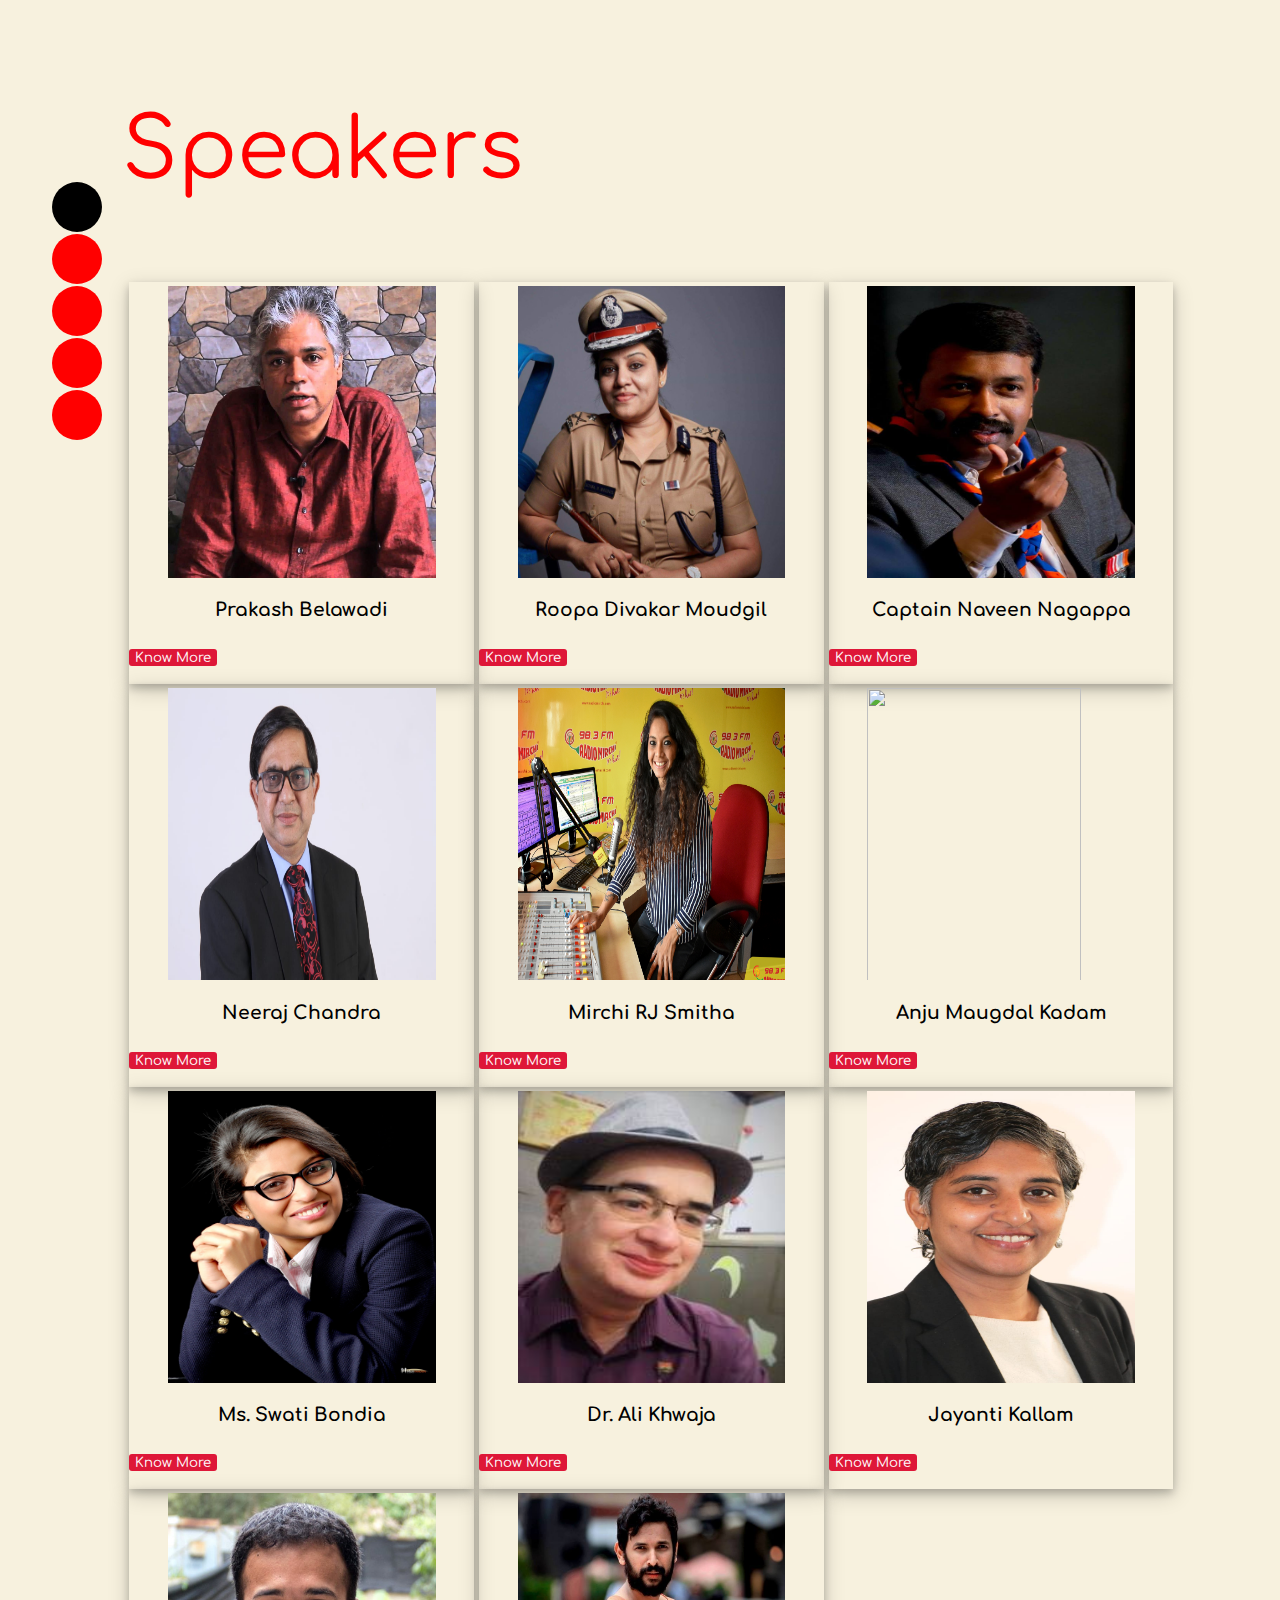
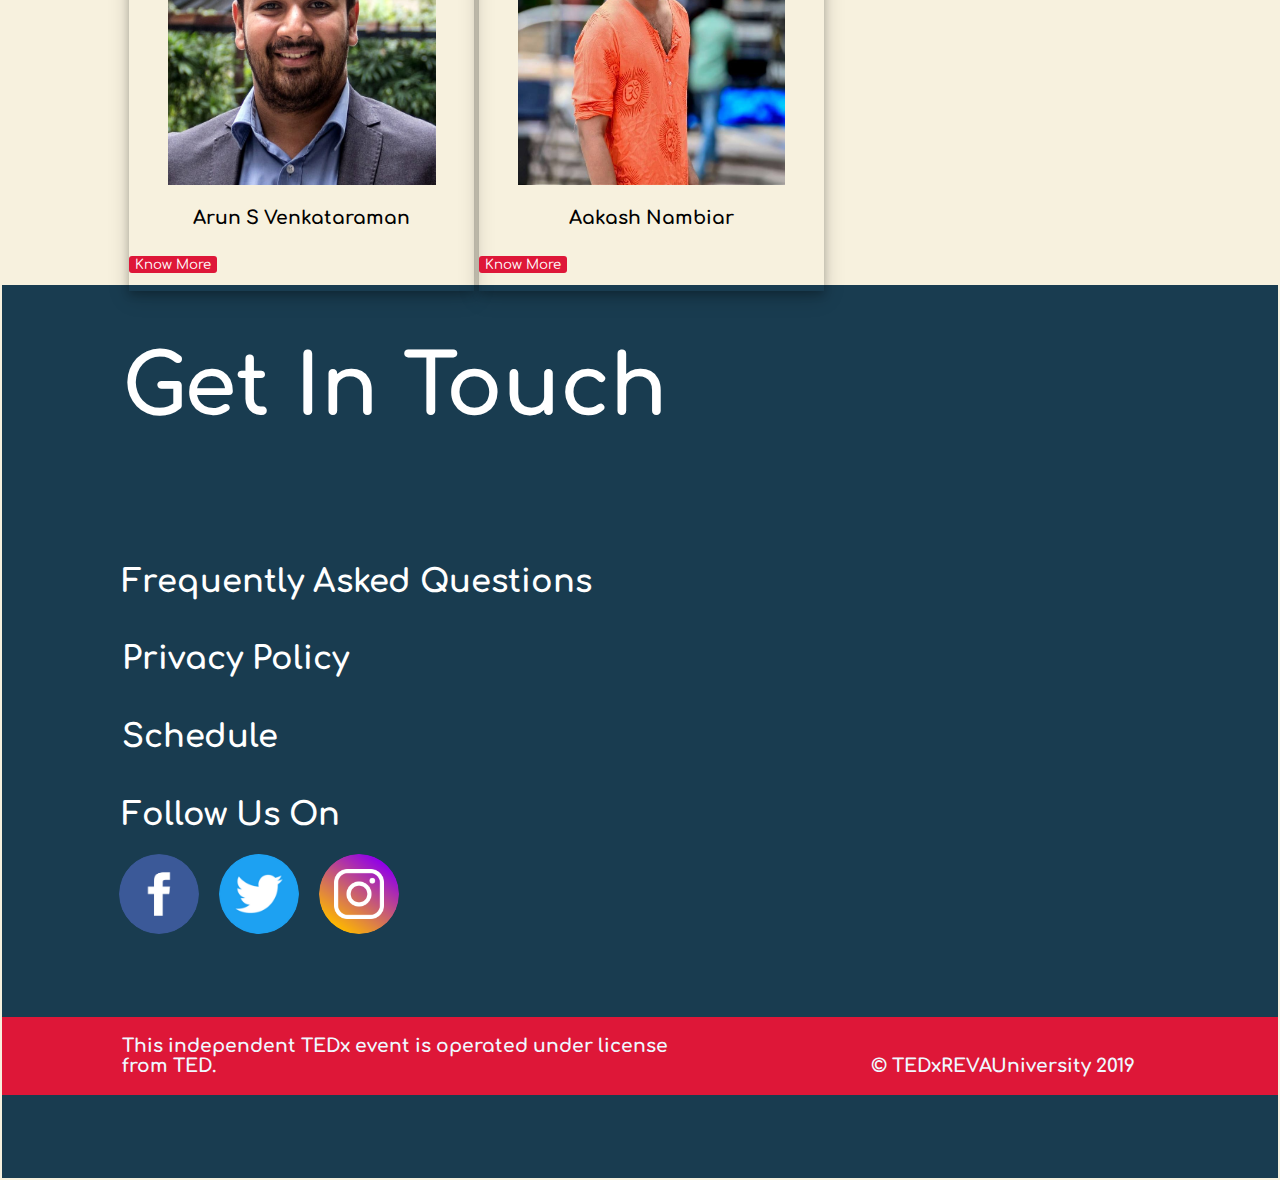
==== commit 4428a7c5: "Added Two Speakers" ====
--- a/speakers.html
+++ b/speakers.html
@@ -48,20 +48,31 @@
             <p class="heading padleft red">Speakers</p>
 
             <div style="display:block; margin-left:auto; width: 90%;">
-                <div class="col large4">
-                    <div class="polaroid">
-                        <img src="img/speakers/RoopaDivakar.jpeg" class="person">
-                        <h3 style="text-align:center; padding-bottom: 10px;">Roopa Divakar Moudgil</h3>
-                        <button class="alert" onclick="openmodal1()">Know More</button><br>
-                    </div>
-                </div>
-                <div class="col large4">
+                
+              
+          <div class="col large4">
+                <div class="polaroid">
+                    <img src="img/speakers/prakash.jpg" class="person">
+                    <h3 style="text-align:center; padding-bottom: 10px;">Prakash Belawadi</h3>
+                    <button class="alert" onclick="openmodal10()">Know More</button><br>
+                </div>
+            </div>
+            <div class="col large4">
+              <div class="polaroid">
+                  <img src="img/speakers/RoopaDivakar.jpeg" class="person">
+                  <h3 style="text-align:center; padding-bottom: 10px;">Roopa Divakar Moudgil</h3>
+                  <button class="alert" onclick="openmodal1()">Know More</button><br>
+              </div>
+          </div>
+          <div class="col large4">
                     <div class="polaroid">
                         <img src="img/speakers/CaptainNaveen.jpg" class="person">
                         <h3 style="text-align:center; padding-bottom: 10px;">Captain Naveen Nagappa</h3>
                         <button class="alert" onclick="openmodal2()">Know More</button><br>
                     </div>
                 </div>
+
+
                 <div class="col large4">
                     <div class="polaroid">
                         <img src="img/speakers/neerajchandra.jpeg" class="person">
@@ -69,8 +80,6 @@
                         <button class="alert" onclick="openmodal3()">Know More</button><br>
                     </div>
                 </div>
-
-
                 <div class="col large4">
                     <div class="polaroid">
                         <img src="img/speakers/RJSmitha.PNG" class="person">
@@ -85,16 +94,16 @@
                         <button class="alert" onclick="openmodal5()">Know More</button><br>
                     </div>
                 </div>
-              <div class="col large4">
+
+
+                <div class="col large4">
                 <div class="polaroid">
                     <img src="img/speakers/SwatiBondia.jpg" class="person">
                     <h3 style="text-align:center; padding-bottom: 10px;">Ms. Swati Bondia</h3>
                     <button class="alert" onclick="openmodal6()">Know More</button><br>
                 </div>
             </div>
-
-
-            <div class="col large4">
+                <div class="col large4">
                 <div class="polaroid">
                     <img src="img/speakers/dr.alikhwaja.jpeg" class="person">
                     <h3 style="text-align:center; padding-bottom: 10px;">Dr. Ali Khwaja</h3>
@@ -108,14 +117,23 @@
                     <button class="alert" onclick="openmodal8()">Know More</button><br>
                 </div>
             </div>
-            <div class="col large4">
-                <div class="polaroid">
-                    <img src="img/speakers/aakash.jpg" class="person">
-                    <h3 style="text-align:center; padding-bottom: 10px;">Aakash Nambiar</h3>
-                    <button class="alert" onclick="openmodal9()">Know More</button><br>
-                </div>
-            </div>
-          </div>
+    
+    
+            <div class="col large4">
+              <div class="polaroid">
+                  <img src="img/speakers/arun.jpg" class="person">
+                  <h3 style="text-align:center; padding-bottom: 10px;">Arun S Venkataraman</h3>
+                  <button class="alert" onclick="openmodal11()">Know More</button><br>
+              </div>
+            </div>
+            <div class="col large4">
+            <div class="polaroid">
+                <img src="img/speakers/aakash.jpg" class="person">
+                <h3 style="text-align:center; padding-bottom: 10px;">Aakash Nambiar</h3>
+                <button class="alert" onclick="openmodal9()">Know More</button><br>
+            </div>
+          </div>
+    </div>
 
         </section>
 
@@ -124,8 +142,8 @@
                 <h1 class="heading padleft">Get In Touch</h1>
                 <div class="col large6">
                     <a href="faq.pdf"><h1 class="padleft" style="color:#FFF;">Frequently Asked Questions</h1><br></a>
-                    <a href="faq.pdf"><h1 class="padleft" style="color:#FFF;">Privacy Policy</h1></a><br>
-                    <h1 class="padleft" style="color:#FFF;">Schedule</h1><br>
+                    <a href="pp.pdf"><h1 class="padleft" style="color:#FFF;">Privacy Policy</h1></a><br>
+                    <a href="schedule.pdf"><h1 class="padleft" style="color:#FFF;">Schedule</h1></a><br>
                     <h1 class="padleft" style="color:#FFF;">Follow Us On</h1><br>
                     <div class="col large2"></div>
                     &nbsp;&nbsp;<div class="col"><img src="img/fb.png" class="followicon" /></div>&nbsp;&nbsp;&nbsp;
@@ -149,14 +167,14 @@
         <a href="https://www.townscript.com/e/tedxrevauniversity-433121"><img class="bnbut polaroid" src="img/tick.png" /></a>
 
 
-          <div class="modalcontainer" id="mod1">
-            <div class="modal"><button class="alert right small" onclick="closemodal1();">X</button>
-              <br><br><h2 style="text-align:center">Roopa Divakar Moudgil</h2>
-              <p>
-                  Roopa Divakar Moudgil, commonly known as D. Roopa, is an Indian Police Service (IPS) officer from Davanagere, Karnataka. She is the first woman to become an Indian Police Service (IPS) official in Karnataka. She is currently the Inspector- General of Police, the second highest-ranked officer in hierarchy in Bangalore and Karnataka. She is also Additional Commandant General, Home Guards & Ex-Officio Additional Director, Civil defence, in Bengaluru. She was previously posted as Commissioner for Traffic and Road Safety in Karnataka and prior to that as Deputy Inspector General of Prisons.
-              </p>
-            </div>
-          </div>
+        <div class="modalcontainer" id="mod1">
+          <div class="modal"><button class="alert right small" onclick="closemodal1();">X</button>
+            <br><br><h2 style="text-align:center">Roopa Divakar Moudgil</h2>
+            <p>
+                Roopa Divakar Moudgil, commonly known as D. Roopa, is an Indian Police Service (IPS) officer from Davanagere, Karnataka. She is the first woman to become an Indian Police Service (IPS) official in Karnataka. She is currently the Inspector- General of Police, the second highest-ranked officer in hierarchy in Bangalore and Karnataka. She is also Additional Commandant General, Home Guards & Ex-Officio Additional Director, Civil defence, in Bengaluru. She was previously posted as Commissioner for Traffic and Road Safety in Karnataka and prior to that as Deputy Inspector General of Prisons.
+            </p>
+          </div>
+        </div>
 
           <div class="modalcontainer" id="mod2">
             <div class="modal"><button class="alert right small" onclick="closemodal2();">X</button>
@@ -230,13 +248,24 @@
             </div>
           </div>
 
+          <div class="modalcontainer" id="mod11">
+            <div class="modal"><button class="alert right small" onclick="closemodal11();">X</button>
+              <br><br><h2 style="text-align:center">Arun S Venkataraman</h2>
+              <p>
+                Arun S Venkataraman is a Robotics engineer with multidisciplinary international research and patent consulting experience. He works with technology companies and academic institutions in strategizing best innovation practices through research consulting, managing patent portfolios and providing training on various aspects of intellectual property. 
+                  <br>Arun holds a Master's degree in Robotics from Royal Institute of Technology (KTH), Stockholm and a Bachelor's degree in Electrical Engineering from Anna University, Chennai.
+              </p>
+            </div>
+          </div>
+
           <div class="modalcontainer" id="mod10">
             <div class="modal"><button class="alert right small" onclick="closemodal10();">X</button>
-              <br><br><h2 style="text-align:center">MODAL</h2>
-              <p></p>
-            </div>
-          </div>
-
+              <br><br><h2 style="text-align:center">Prakash Belawadi</h2>
+              <p>
+                Prakash Belawadi is an actor and writer, known for Airlift (2016), Sanju (2018) and Wazir (2016). He was born into a family of theatre artistes in Bengaluru. He obtained a degree in Mechanical Engineering from University Visvesvaraya College of Engineering. He is an Indian theater, film, television and media personality, an activist and a journalist known for his remarkable performances in movies of various languages such as Hindi, Tamil, Telugu and Malayalam; few of them being airlift, Madras cafe, Youngistaan, Talvar, Kendasampige, Solo and many more. He co-founded the Centre for Film and Drama and launched the Suchitra School of Cinema and Dramatic Arts, both in Bangalore, the latter in 2012. He also won the National Film Award (2002) for his directorial film Stumble and Karnataka Nataka Academy Award (2012)for his contribution to English and Kannada language theatre.
+              </p>
+            </div>
+          </div>
 
     </body>
 </html>
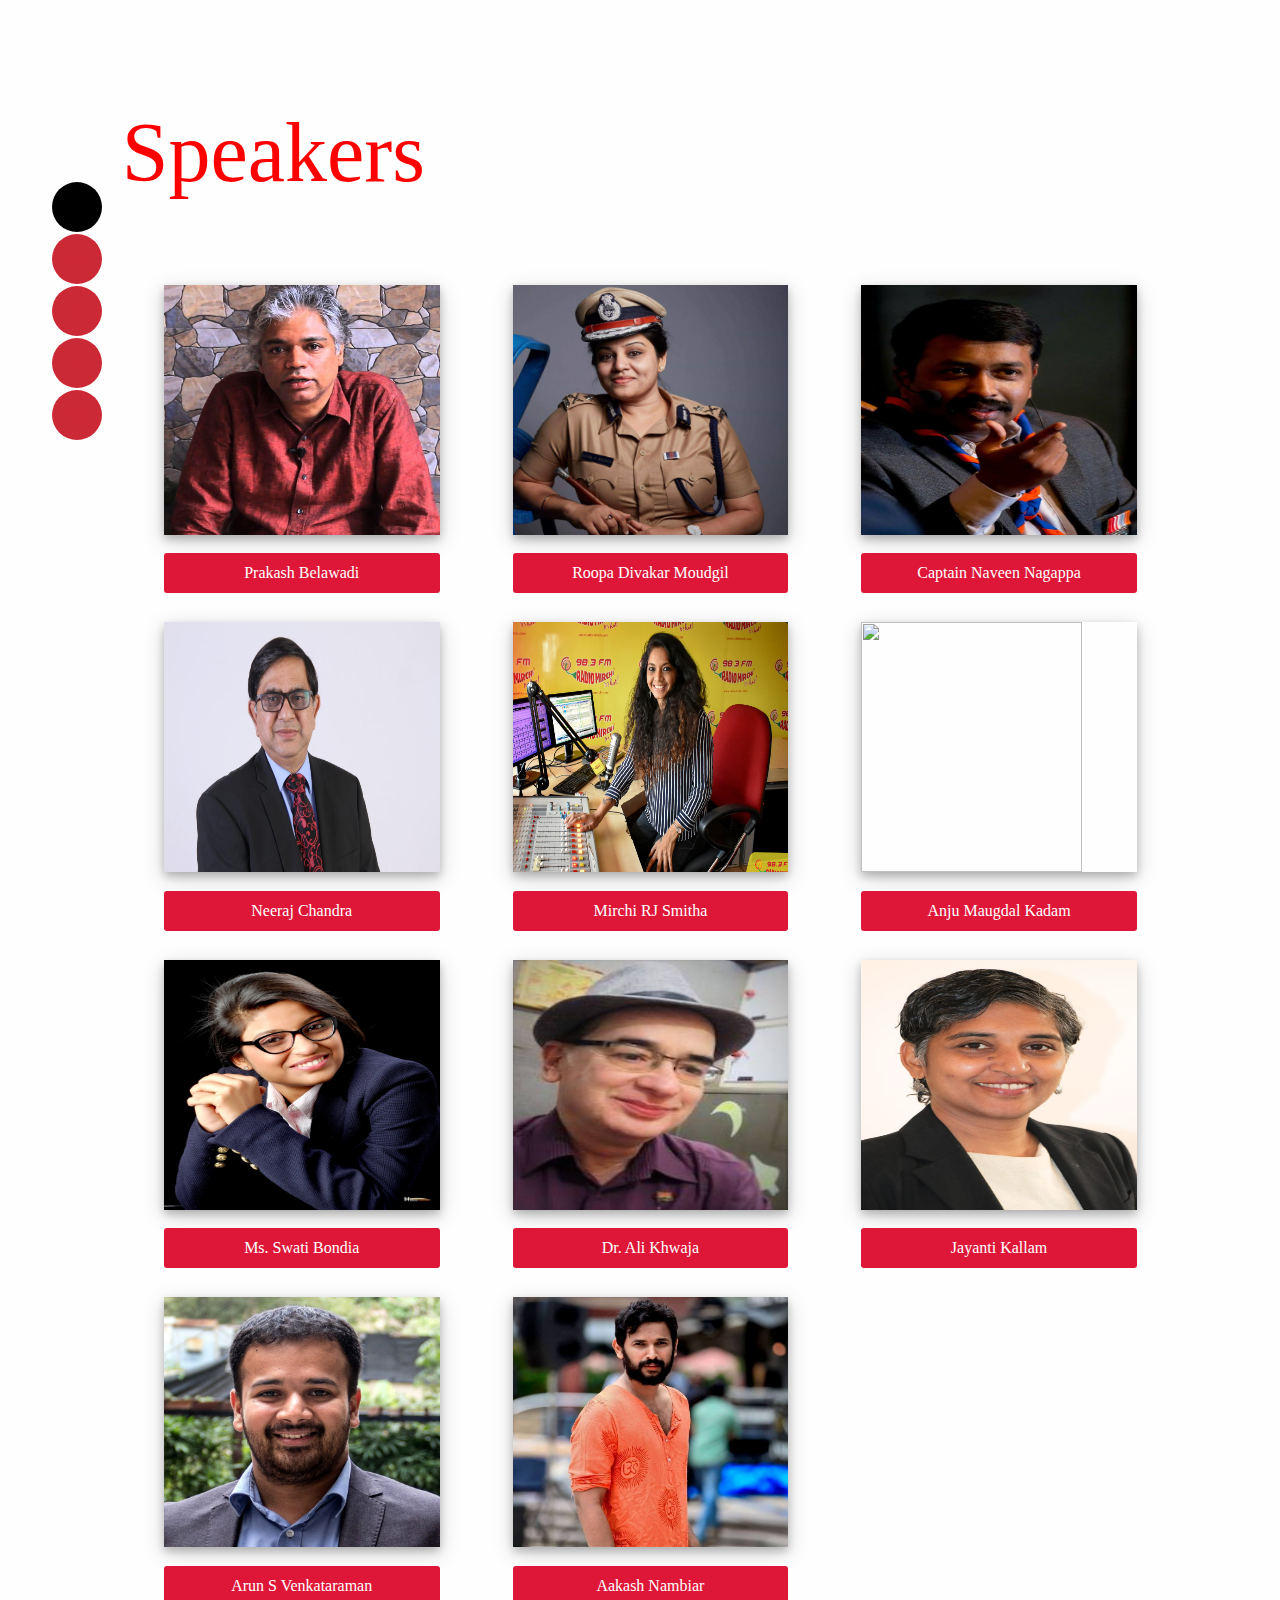
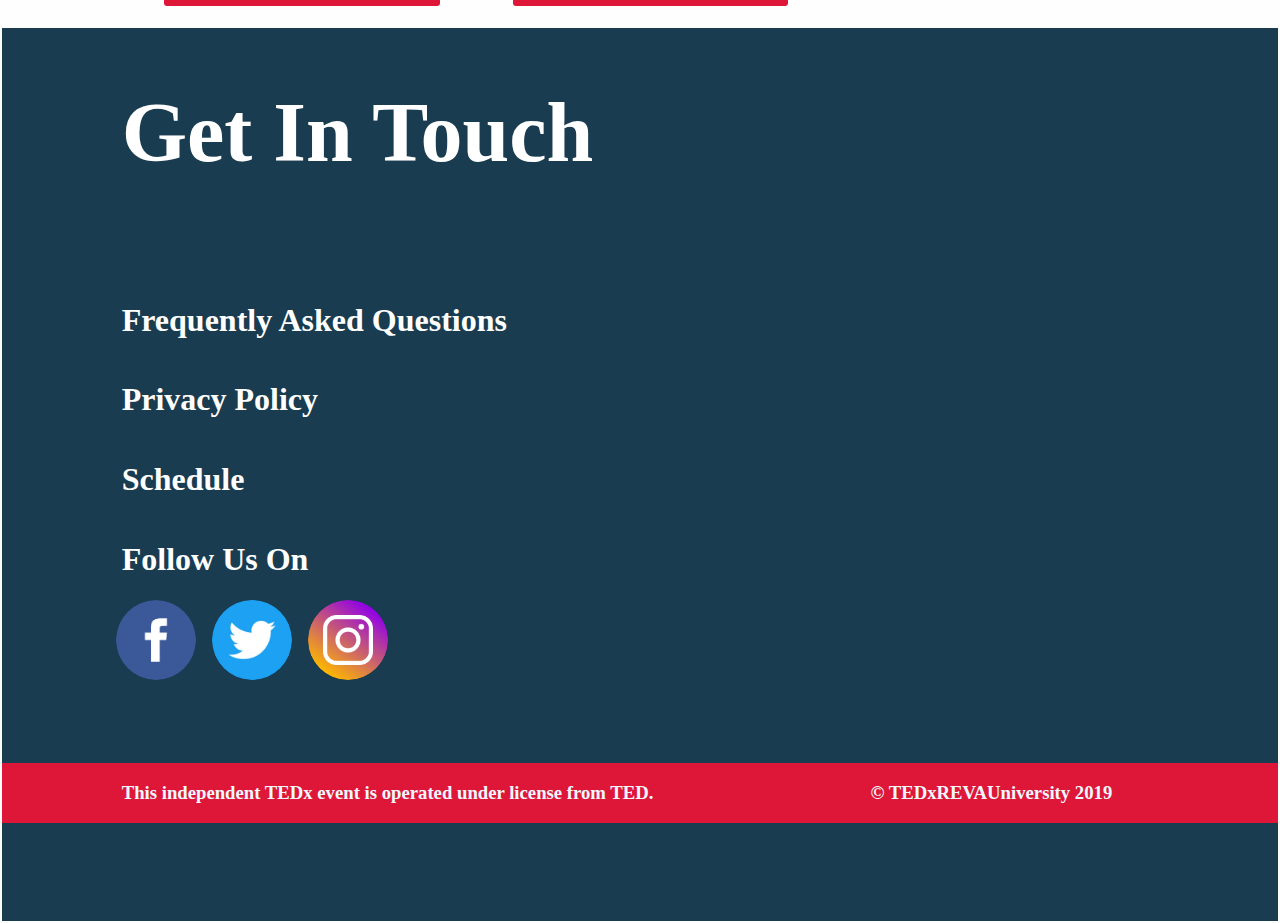
==== commit d3f50995: "speakers update" ====
--- a/speakers.html
+++ b/speakers.html
@@ -1,6 +1,6 @@
 <html>
     <head>
-    <link rel="shortcut icon" href="ted.png"/>
+        <link rel="shortcut icon" href="tedx.ico"/>
     <meta name="viewport" content="width=device-width, initial-scale=1.0">
     <title>TEDxREVAUniversity</title>
     <link href="mars.css" rel="stylesheet" type="text/css">
@@ -26,11 +26,11 @@
     </script>
     <script src="speakersinfo.js"></script>
     </head>
-    <body onload="hidesidenav();" style="background:#f7f1de">
+    <body onload="hidesidenav();" >
         <div class="floatnav">
             <a href="https://www.townscript.com/e/tedxrevauniversity-433121"><button class="floattab booknow">Book Now</button></a>
             <a href="sponsors.html"><button class="floattab">Sponsors</button></a>
-            <a href="home.html"><button class="floattab">Home</button></a>
+            <a href="index.html"><button class="floattab">Home</button></a>
             <a href="team.html"><button class="floattab">Team</button></a>
             <a href="#contact"><button class="floattab">Contact Us</button></a>
         </div>
@@ -39,7 +39,7 @@
             </div>
             <div id="nav1" class="row">
                 <a href="sponsors.html"><div class="mtab">Sponsors</div></a>
-                <a href="home.html"><div class="mtab" onclick="hidesidenav();">Home</div></a>
+                <a href="index.html"><div class="mtab" onclick="hidesidenav();">Home</div></a>
                 <a href="team.html"><div class="mtab" onclick="hidesidenav();">Team</div></a>
                 <a href="#contact"><div class="mtab" onclick="hidesidenav();">Contact Us</div></a>
             </div>
@@ -51,86 +51,86 @@
                 
               
           <div class="col large4">
-                <div class="polaroid">
-                    <img src="img/speakers/prakash.jpg" class="person">
-                    <h3 style="text-align:center; padding-bottom: 10px;">Prakash Belawadi</h3>
-                    <button class="alert" onclick="openmodal10()">Know More</button><br>
-                </div>
-            </div>
-            <div class="col large4">
-              <div class="polaroid">
-                  <img src="img/speakers/RoopaDivakar.jpeg" class="person">
-                  <h3 style="text-align:center; padding-bottom: 10px;">Roopa Divakar Moudgil</h3>
-                  <button class="alert" onclick="openmodal1()">Know More</button><br>
+                <div class="">
+                    <img src="img/speakers/prakash.jpg" class="person polaroid polaroid">
+                    <h3 style="text-align:center; padding-bottom: 10px;"><button class="alert center small" style="width: 80%;" onclick="openmodal10()">Prakash Belawadi</button></h3>
+                    
+                </div>
+            </div>
+            <div class="col large4">
+              <div class="">
+                  <img src="img/speakers/RoopaDivakar.jpeg" class="person polaroid">
+                  <h3 style="text-align:center; padding-bottom: 10px;"><button class="alert center small" style="width: 80%;" onclick="openmodal1()">Roopa Divakar Moudgil</button></h3>
+                  
               </div>
           </div>
           <div class="col large4">
-                    <div class="polaroid">
-                        <img src="img/speakers/CaptainNaveen.jpg" class="person">
-                        <h3 style="text-align:center; padding-bottom: 10px;">Captain Naveen Nagappa</h3>
-                        <button class="alert" onclick="openmodal2()">Know More</button><br>
-                    </div>
-                </div>
-
-
-                <div class="col large4">
-                    <div class="polaroid">
-                        <img src="img/speakers/neerajchandra.jpeg" class="person">
-                        <h3 style="text-align:center; padding-bottom: 10px;">Neeraj Chandra</h3>
-                        <button class="alert" onclick="openmodal3()">Know More</button><br>
-                    </div>
-                </div>
-                <div class="col large4">
-                    <div class="polaroid">
-                        <img src="img/speakers/RJSmitha.PNG" class="person">
-                        <h3 style="text-align:center; padding-bottom: 10px;">Mirchi RJ Smitha</h3>
-                        <button class="alert" onclick="openmodal4()">Know More</button><br>
-                    </div>
-                </div>
-                <div class="col large4">
-                    <div class="polaroid">
-                        <img src="img/speakers/AnjuMaudgalKadam.jpg" class="person">
-                        <h3 style="text-align:center; padding-bottom: 10px;">Anju Maugdal Kadam</h3>
-                        <button class="alert" onclick="openmodal5()">Know More</button><br>
-                    </div>
-                </div>
-
-
-                <div class="col large4">
-                <div class="polaroid">
-                    <img src="img/speakers/SwatiBondia.jpg" class="person">
-                    <h3 style="text-align:center; padding-bottom: 10px;">Ms. Swati Bondia</h3>
-                    <button class="alert" onclick="openmodal6()">Know More</button><br>
-                </div>
-            </div>
-                <div class="col large4">
-                <div class="polaroid">
-                    <img src="img/speakers/dr.alikhwaja.jpeg" class="person">
-                    <h3 style="text-align:center; padding-bottom: 10px;">Dr. Ali Khwaja</h3>
-                    <button class="alert" onclick="openmodal7()">Know More</button><br>
-                </div>
-            </div>
-            <div class="col large4">
-                <div class="polaroid">
-                    <img src="img/speakers/jayanti.jpeg" class="person">
-                    <h3 style="text-align:center; padding-bottom: 10px;">Jayanti Kallam</h3>
-                    <button class="alert" onclick="openmodal8()">Know More</button><br>
+                    <div class="">
+                        <img src="img/speakers/CaptainNaveen.jpg" class="person polaroid">
+                        <h3 style="text-align:center; padding-bottom: 10px;"> <button class="alert center small" style="width: 80%;" onclick="openmodal2()">Captain Naveen Nagappa</button></h3>
+                       
+                    </div>
+                </div>
+
+
+                <div class="col large4">
+                    <div class="">
+                        <img src="img/speakers/neerajchandra.jpeg" class="person polaroid">
+                        <h3 style="text-align:center; padding-bottom: 10px;"> <button class="alert center small" style="width: 80%;" onclick="openmodal3()">Neeraj Chandra</button></h3>
+                       
+                    </div>
+                </div>
+                <div class="col large4">
+                    <div class="">
+                        <img src="img/speakers/RJSmitha.PNG" class="person polaroid">
+                        <h3 style="text-align:center; padding-bottom: 10px;"><button class="alert center small" style="width: 80%;"onclick="openmodal4()">Mirchi RJ Smitha</button></h3>
+                        
+                    </div>
+                </div>
+                <div class="col large4">
+                    <div class="">
+                        <img src="img/speakers/AnjuMaudgalKadam.jpg" class="person polaroid">
+                        <h3 style="text-align:center; padding-bottom: 10px;"><button class="alert center small" style="width: 80%;"onclick="openmodal5()">Anju Maugdal Kadam</button></h3>
+                        
+                    </div>
+                </div>
+
+
+                <div class="col large4">
+                <div class="">
+                    <img src="img/speakers/SwatiBondia.jpg" class="person polaroid">
+                    <h3 style="text-align:center; padding-bottom: 10px;"><button class="alert center small" style="width: 80%;" onclick="openmodal6()">Ms. Swati Bondia</button></h3>
+                    
+                </div>
+            </div>
+                <div class="col large4">
+                <div class="">
+                    <img src="img/speakers/dr.alikhwaja.jpeg" class="person polaroid">
+                    <h3 style="text-align:center; padding-bottom: 10px;"><button class="alert center small" style="width: 80%;" onclick="openmodal7()">Dr. Ali Khwaja</button></h3>
+                    
+                </div>
+            </div>
+            <div class="col large4">
+                <div class="">
+                    <img src="img/speakers/jayanti.jpeg" class="person polaroid">
+                    <h3 style="text-align:center; padding-bottom: 10px;"> <button class="alert center small" style="width: 80%;" onclick="openmodal8()">Jayanti Kallam</button></h3>
+                   
                 </div>
             </div>
     
     
             <div class="col large4">
-              <div class="polaroid">
-                  <img src="img/speakers/arun.jpg" class="person">
-                  <h3 style="text-align:center; padding-bottom: 10px;">Arun S Venkataraman</h3>
-                  <button class="alert" onclick="openmodal11()">Know More</button><br>
+              <div class="">
+                  <img src="img/speakers/arun.jpg" class="person polaroid">
+                  <h3 style="text-align:center; padding-bottom: 10px;"> <button class="alert center small" style="width: 80%;" onclick="openmodal11()">Arun S Venkataraman</button></h3>
+                 
               </div>
             </div>
             <div class="col large4">
-            <div class="polaroid">
-                <img src="img/speakers/aakash.jpg" class="person">
-                <h3 style="text-align:center; padding-bottom: 10px;">Aakash Nambiar</h3>
-                <button class="alert" onclick="openmodal9()">Know More</button><br>
+            <div class="">
+                <img src="img/speakers/aakash.jpg" class="person polaroid">
+                <h3 style="text-align:center; padding-bottom: 10px;"><button class="alert center small" style="width: 80%;"onclick="openmodal9()">Aakash Nambiar</button></h3>
+                
             </div>
           </div>
     </div>
@@ -164,7 +164,7 @@
                 </div>
                 </div>
         </section>
-        <a href="https://www.townscript.com/e/tedxrevauniversity-433121"><img class="bnbut polaroid" src="img/tick.png" /></a>
+        <a href="https://www.townscript.com/e/tedxrevauniversity-433121"><img class="bnbut " src="img/tick.png" /></a>
 
 
         <div class="modalcontainer" id="mod1">
@@ -262,7 +262,7 @@
             <div class="modal"><button class="alert right small" onclick="closemodal10();">X</button>
               <br><br><h2 style="text-align:center">Prakash Belawadi</h2>
               <p>
-                Prakash Belawadi is an actor and writer, known for Airlift (2016), Sanju (2018) and Wazir (2016). He was born into a family of theatre artistes in Bengaluru. He obtained a degree in Mechanical Engineering from University Visvesvaraya College of Engineering. He is an Indian theater, film, television and media personality, an activist and a journalist known for his remarkable performances in movies of various languages such as Hindi, Tamil, Telugu and Malayalam; few of them being airlift, Madras cafe, Youngistaan, Talvar, Kendasampige, Solo and many more. He co-founded the Centre for Film and Drama and launched the Suchitra School of Cinema and Dramatic Arts, both in Bangalore, the latter in 2012. He also won the National Film Award (2002) for his directorial film Stumble and Karnataka Nataka Academy Award (2012)for his contribution to English and Kannada language theatre.
+                Prakash Belawadi is an actor and writer, known for Airlift (2016), Sanju (2018) and Wazir (2016). He was born into a family of theatre artistes in Bengaluru. He obtained a degree in Mechanical Engineering from University Visvesvaraya College of Engineering. He is an Indian theater, film, television and media person polaroidality, an activist and a journalist known for his remarkable performances in movies of various languages such as Hindi, Tamil, Telugu and Malayalam; few of them being airlift, Madras cafe, Youngistaan, Talvar, Kendasampige, Solo and many more. He co-founded the Centre for Film and Drama and launched the Suchitra School of Cinema and Dramatic Arts, both in Bangalore, the latter in 2012. He also won the National Film Award (2002) for his directorial film Stumble and Karnataka Nataka Academy Award (2012)for his contribution to English and Kannada language theatre.
               </p>
             </div>
           </div>
--- a/mars.css
+++ b/mars.css
@@ -1,10 +1,14 @@
 *{
     box-sizing: border-box;
     transition: 300ms;
-    font-family: 'Comfortaa', cursive;
-}
-
-body{ background: #fdfde8; }
+    
+  font-family: 'Segoe UI', 'Roboto', 'Helvetica Neue';
+}
+
+body{ background: #fefefe;
+}
+p.jfy{text-align: justify;}
+
 
 .inverted{background: #000; color: #FFF;}
 .primary{ background: #193c50; color: #ffe100; }
@@ -28,25 +32,6 @@
 
 .col{display: inline-block;}
 
-@media (max-width: 500px) {
-    .large1,.large2,.large3,.large4,.large5,.large6,.large7,.large8,.large9,.large10,.large11,.large12{width: 100%; }
-    .fullscreen{
-        min-width: 104%;
-        height: auto;
-        margin:-2%;
-        padding: 15px;
-    }
-}
-
-@media (min-width: 501px) and (max-width: 1000px) {
-    .row{display: flex;}
-    .large1,.large2{width: 15%; flex: 0;}
-    .large3,.large4{width: 30%; }
-    .large5,.large6{width: 45%; }
-    .large7,.large8{width: 60%; }
-    .large9,.large10{width: 85%; }
-    .large11,.large12{width: 95%; }
-}
 
 @media (min-width: 1000px) {
     .row{display: flex;}
@@ -64,6 +49,27 @@
     .large12{width: 96%; }
 }
 
+@media (min-width: 501px) and (max-width: 1000px) {
+    .row{display: flex;}
+    .large1,.large2{width: 15%; flex: 0;}
+    .large3,.large4{width: 30%; }
+    .large5,.large6{width: 45%; }
+    .large7,.large8{width: 60%; }
+    .large9,.large10{width: 85%; }
+    .large11,.large12{width: 95%; }
+}
+@media (max-width: 500px) {
+    .large1,.large2,.large3,.large4,.large5,.large6,.large7,.large8,.large9,.large10,.large11,.large12{width: 100%; }
+    .fullscreen{
+        min-width: 104%;
+        height: auto;
+        margin:-2%;
+        padding: 15px;
+    }
+}
+
+
+
 
 label{
     font-weight: 600;
@@ -193,11 +199,16 @@
     background: #ffe100 ;
 }
 button.alert:hover{
-  border: 2px solid red;
+  border: 2px solid #cc2936;
   background: #FFF;
-  color: red;
-}
-
+  color: #cc2936;
+}
+button.success:hover{
+    border: 2px solid green;
+    background: #FFF;
+    color: green;
+  }
+  
 .small{ min-width: 80px; height: 40px; font-size: 16px;}
 .large{ min-width: 160px; height: 80px; font-size: 32px;}
 .circular{ border-radius: 90px;}
@@ -226,8 +237,8 @@
     height: 50px;
     font-size: 4px;
     min-width: 50px;
-    background: red;
-    color: red;
+    background: #cc2936;
+    color: #cc2936;
     margin: 2px;
 }
 .floattab.booknow{
@@ -236,7 +247,7 @@
 }
 .floattab:hover{
     font-size: 24px;
-    color: wheat;
+    color: #FFF;
     box-shadow: 0 4px 8px 0 rgba(0, 0, 0, 0.2), 0 6px 20px 0 rgba(0, 0, 0, 0.19);
 }
 @media (min-width: 700px) {
@@ -287,7 +298,7 @@
         display: none;
         padding: 20px;
         font-size: 28px;
-        padding-bottom: 100%;
+        padding-bottom: 200%;
         text-align: center;
     }
     .mtab{
@@ -316,18 +327,19 @@
 .polaroid{
     display: block;
     margin: auto;
-    width: 100%;
+    width: 90%;
     box-shadow: 0 4px 8px 0 rgba(0, 0, 0, 0.2), 0 6px 20px 0 rgba(0, 0, 0, 0.19);
+    margin-bottom: 10%;
 }
 .polaroid:hover{
     box-shadow: 0 8px 16px 0 rgba(0, 0, 0, 0.2), 0 12px 40px 0 rgba(0, 0, 0, 0.19);
 }
 .person{
-    height: 300px;
+    height: 250px;
     width: 80%;
     display: block;
     margin: auto;
-    padding: 4px;
+    /* padding: 4px; */
 }
 .name{
     padding: 4px;
@@ -335,7 +347,7 @@
     margin: 4px;
 }
 .name:hover{
-    background: red;
+    background: #cc2936;
     color: #FFF;
 }
 .overlaycontainer:hover .overlay{
@@ -385,3 +397,20 @@
   margin: auto;
   transition: 300ms;
 }
+.gallerymodimg{
+    width:80%;
+    
+}
+
+.galleryicon{
+    width: 40px;
+    height: 40px;
+    background: transparent;
+    color:white;
+    font-size:32px;
+}
+.galleryimg{
+    width: 100%;
+    height: 200px;
+    margin: 12px;
+}
